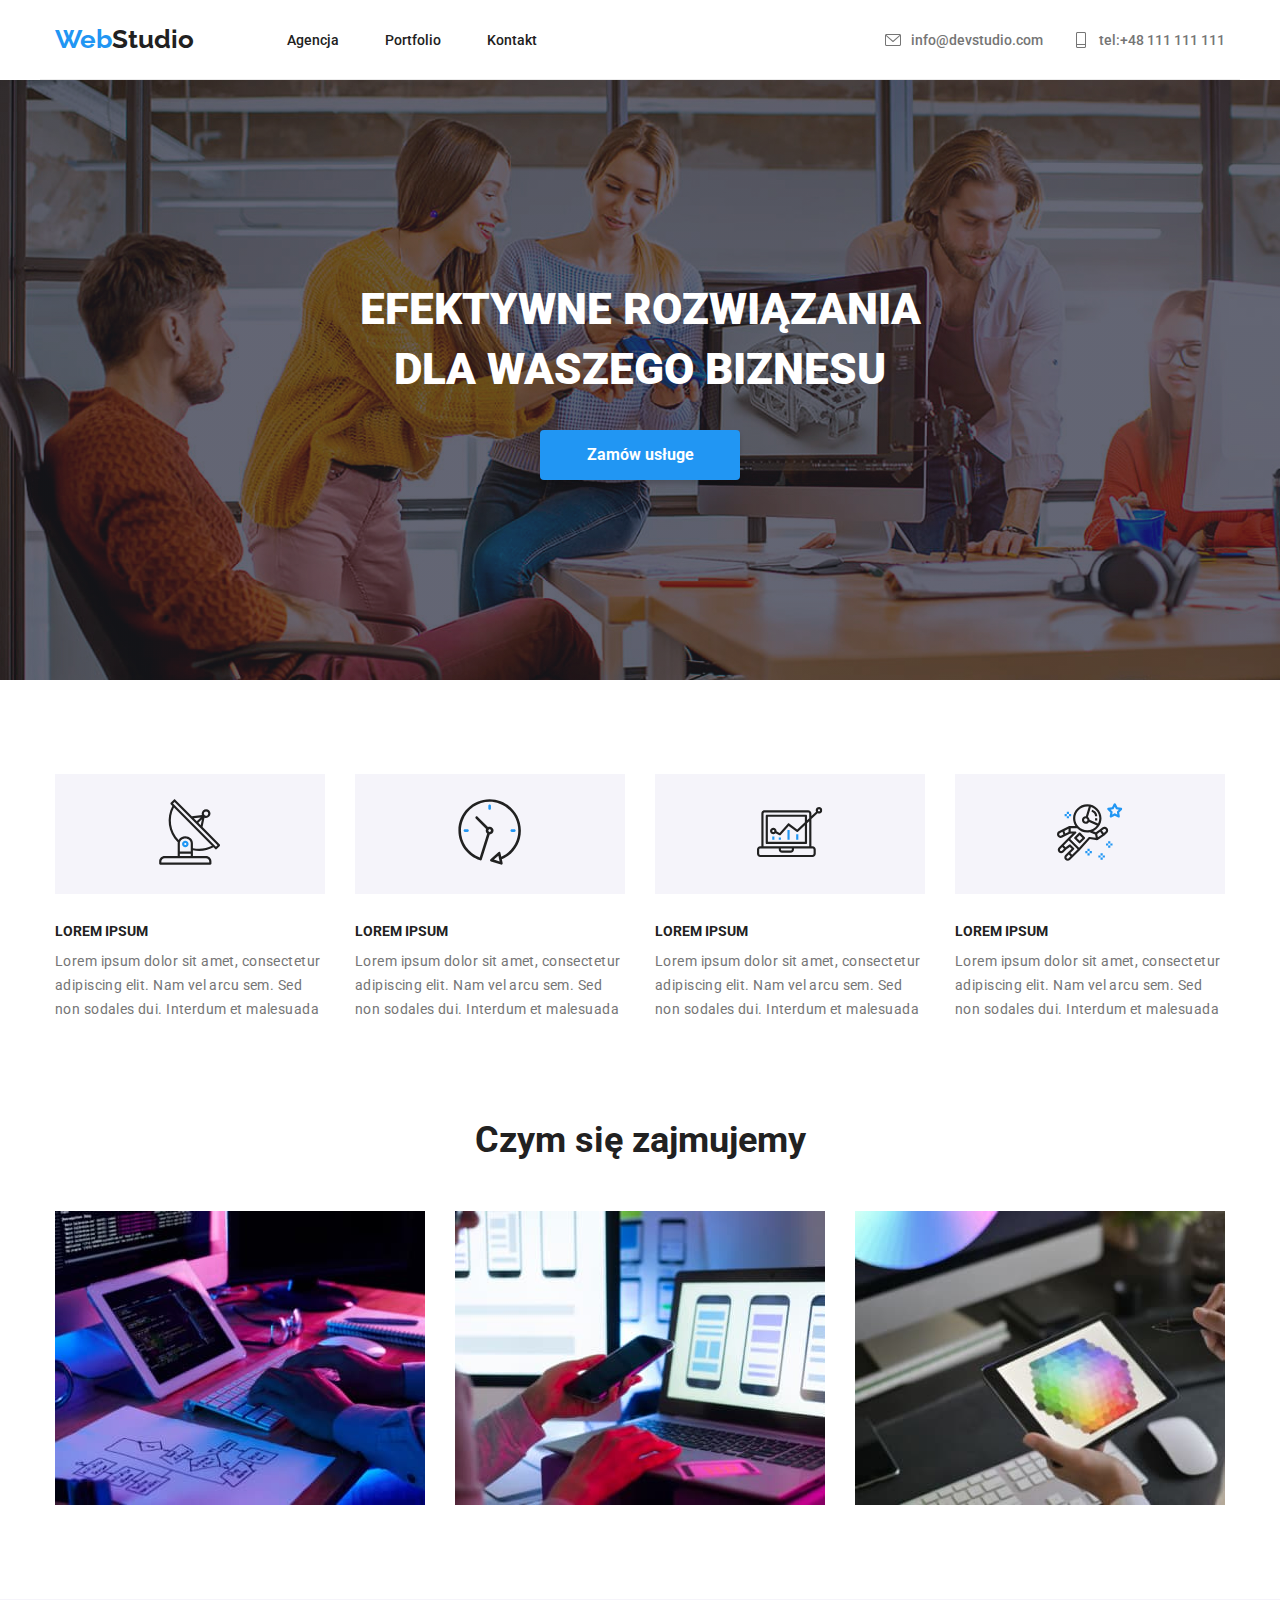
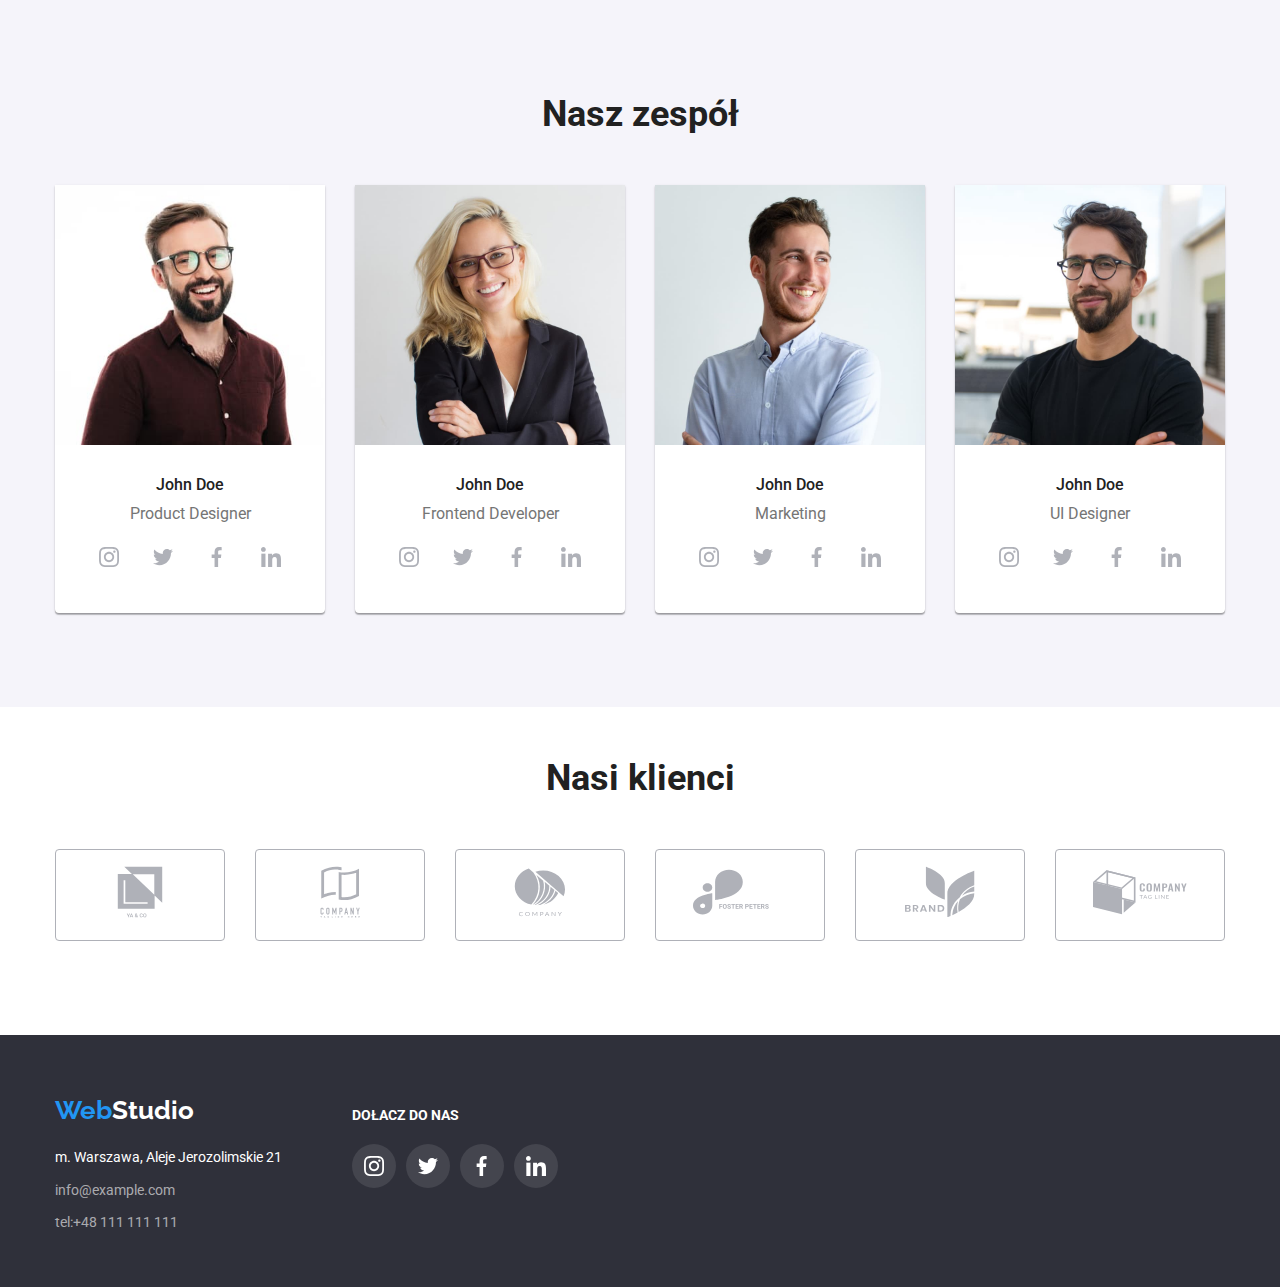
==== index.html @ 484df1f5 "Initial commit" ====
<!DOCTYPE html>
<html lang="en">
  <head>
    <meta charset="UTF-8" />
    <meta http-equiv="x-ua-compatible" content="ie=edge" />
    <meta name="viewport" content="width=device-width, initial-scale=1.0" />
    <title>Document</title>
    <link href="css/style.css" rel="stylesheet" type="text/css" />
    <link rel="preconnect" href="https://fonts.googleapis.com" />
    <link rel="preconnect" href="https://fonts.gstatic.com" crossorigin />
    <link
      href="https://fonts.googleapis.com/css2?family=Raleway:wght@700&family=Roboto:wght@400;500;700;900&display=swap"
      rel="stylesheet"
    />
    <link
      rel="stylesheet"
      href="node_modules/modern-normalize/modern-normalize.css"
    />
  </head>

  <body>
    <header class="page-header-menu">
      <div class="page-header container">
        <a class="webstudio-up" href="index.html">
          <span style="color: #2196f3">Web</span>Studio
        </a>
        <nav>
          <ul class="menu">
            <li class="menu-list"><a class="menu-link" href="">Agencja</a></li>
            <li class="menu-list">
              <a class="menu-list" href="portfolio.html">Portfolio</a>
            </li>
            <li class="menu-list"><a class="menu-link" href="">Kontakt</a></li>
          </ul>
        </nav>

        <ul class="contacts">
          <li class="menu-icons">
            <a class="contacts-link" href="mailto:info@devstudio.com">
              <svg class="menu-icons-poczta">
                <use href="/images/sprite.svg/sprite.svg#icon-poczta"></use>
              </svg>
              info@devstudio.com
            </a>
          </li>

          <li class="menu-icons">
            <a class="contacts-link" href="tel:+48111111111">
              <svg class="menu-icons-telephone">
                <use href="/images/sprite.svg/sprite.svg#icon-telephone"></use>
              </svg>
              tel:+48 111 111 111
            </a>
          </li>
        </ul>
      </div>
    </header>

    <main>
      <section class="main-title">
        <div class="container">
          <h1 class="main-title-page">
            EFEKTYWNE ROZWIĄZANIA DLA WASZEGO BIZNESU
          </h1>
          <button type="button">Zamów usługe</button>
        </div>
      </section>

      <section>
        <div class="container">
          <ul class="lorem-ipsum-picture">
            <li class="lorem-ipsum-picture-1">
              <a class="lorem-ipsum-picture-item" href="#">
                <svg class="lorem-ipsum-picture-item-above">
                  <use href="/images/sprite.svg/sprite.svg#icon-antenna"></use>
                </svg>
              </a>
            </li>
            <li class="lorem-ipsum-picture-1">
              <a class="lorem-ipsum-picture-item" href="#">
                <svg class="lorem-ipsum-picture-item-above">
                  <use href="/images/sprite.svg/sprite.svg#icon-clock"></use>
                </svg>
              </a>
            </li>

            <li class="lorem-ipsum-picture-1">
              <a class="lorem-ipsum-picture-item" href="#">
                <svg class="lorem-ipsum-picture-item-above">
                  <use href="/images/sprite.svg/sprite.svg#icon-diagram"></use>
                </svg>
              </a>
            </li>

            <li class="lorem-ipsum-picture-1">
              <a class="lorem-ipsum-picture-item" href="#">
                <svg class="lorem-ipsum-picture-item-above">
                  <use
                    href="/images/sprite.svg/sprite.svg#icon-astronaut"
                  ></use>
                </svg>
              </a>
            </li>
          </ul>
        </div>
      </section>

      <section>
        <div class="container">
          <ul class="lorem-ipsum">
            <li class="lorem-ipsum-1">
              <h6>LOREM IPSUM</h6>
              <p>
                Lorem ipsum dolor sit amet, consectetur adipiscing elit. Nam vel
                arcu sem. Sed non sodales dui. Interdum et malesuada
              </p>
            </li>

            <li class="lorem-ipsum-2">
              <h6>LOREM IPSUM</h6>
              <p>
                Lorem ipsum dolor sit amet, consectetur adipiscing elit. Nam vel
                arcu sem. Sed non sodales dui. Interdum et malesuada
              </p>
            </li>

            <li class="lorem-ipsum-3">
              <h6>LOREM IPSUM</h6>
              <p>
                Lorem ipsum dolor sit amet, consectetur adipiscing elit. Nam vel
                arcu sem. Sed non sodales dui. Interdum et malesuada
              </p>
            </li>

            <li class="lorem-ipsum-4">
              <h6>LOREM IPSUM</h6>
              <p>
                Lorem ipsum dolor sit amet, consectetur adipiscing elit. Nam vel
                arcu sem. Sed non sodales dui. Interdum et malesuada
              </p>
            </li>
          </ul>
        </div>
      </section>

      <section class="czym-się-zajmujemy section">
        <div class="container">
          <h2 class="title">Czym się zajmujemy</h2>
          <ul class="occupation">
            <li class="occupation-1">
              <img
                src="./images/16.jpg"
                alt="photo-1"
                width="370"
                height="294"
              />
            </li>
            <li class="occupation-2">
              <img
                src="./images/14.jpg"
                alt="photo-2"
                width="370"
                height="294"
              />
            </li>
            <li class="occupation-3">
              <img
                src="./images/15.jpg"
                alt="photo-3"
                width="370"
                height="294"
              />
            </li>
          </ul>
        </div>
      </section>

      <section class="nasz-zespół section">
        <div class="container">
          <h3 class="title">Nasz zespół</h3>
          <ul class="team">
            <li class="team-members-1">
              <figure class="team-1">
                <img
                  src="./images/13.jpg"
                  alt="John Doe"
                  width="270"
                  height="260"
                />
                <figcaption>
                  <h4 class="John-Doe">John Doe</h4>
                  <p class="description">Product Designer</p>

                  <ul class="social-list">
                    <li class="social-list-item">
                      <a class="social-link-item" href="#">
                        <svg class="social-icons">
                          <use
                            href="/images/sprite.svg/sprite.svg#icon-instagram"
                          ></use>
                        </svg>
                      </a>
                    </li>

                    <li class="social-list-item">
                      <a class="social-link-item" href="#">
                        <svg class="social-icons">
                          <use
                            href="/images/sprite.svg/sprite.svg#icon-bird"
                          ></use>
                        </svg>
                      </a>
                    </li>

                    <li class="social-list-item">
                      <a class="social-link-item" href="#">
                        <svg class="social-icons">
                          <use
                            href="/images/sprite.svg/sprite.svg#icon-facebook"
                          ></use>
                        </svg>
                      </a>
                    </li>

                    <li class="social-list-item">
                      <a class="social-link-item" href="#">
                        <svg class="social-icons">
                          <use
                            href="/images/sprite.svg/sprite.svg#icon-linkedin"
                          ></use>
                        </svg>
                      </a>
                    </li>
                  </ul>
                </figcaption>
              </figure>
            </li>

            <li class="team-members-1">
              <figure class="team-1">
                <img
                  src="./images/1.jpg"
                  alt="woman"
                  width="270"
                  height="260"
                />
                <figcaption>
                  <h4 class="John-Doe">John Doe</h4>
                  <p class="description">Frontend Developer</p>
                  <ul class="social-list">
                    <li class="social-list-item">
                      <a class="social-link-item" href="#">
                        <svg class="social-icons">
                          <use
                            href="/images/sprite.svg/sprite.svg#icon-instagram"
                          ></use>
                        </svg>
                      </a>
                    </li>

                    <li class="social-list-item">
                      <a class="social-link-item" href="#">
                        <svg class="social-icons">
                          <use
                            href="/images/sprite.svg/sprite.svg#icon-bird"
                          ></use>
                        </svg>
                      </a>
                    </li>

                    <li class="social-list-item">
                      <a class="social-link-item" href="#">
                        <svg class="social-icons">
                          <use
                            href="/images/sprite.svg/sprite.svg#icon-facebook"
                          ></use>
                        </svg>
                      </a>
                    </li>

                    <li class="social-list-item">
                      <a class="social-link-item" href="#">
                        <svg class="social-icons">
                          <use
                            href="/images/sprite.svg/sprite.svg#icon-linkedin"
                          ></use>
                        </svg>
                      </a>
                    </li>
                  </ul>
                </figcaption>
              </figure>
            </li>

            <li class="team-members-1">
              <figure class="team-1">
                <img
                  src="./images/2.jpg"
                  alt="man 2"
                  width="270"
                  height="260"
                />
                <figcaption>
                  <h4 class="John-Doe">John Doe</h4>
                  <p class="description">Marketing</p>
                  <ul class="social-list">
                    <li class="social-list-item">
                      <a class="social-link-item" href="#">
                        <svg class="social-icons">
                          <use
                            href="/images/sprite.svg/sprite.svg#icon-instagram"
                          ></use>
                        </svg>
                      </a>
                    </li>

                    <li class="social-list-item">
                      <a class="social-link-item" href="#">
                        <svg class="social-icons">
                          <use
                            href="/images/sprite.svg/sprite.svg#icon-bird"
                          ></use>
                        </svg>
                      </a>
                    </li>

                    <li class="social-list-item">
                      <a class="social-link-item" href="#">
                        <svg class="social-icons">
                          <use
                            href="/images/sprite.svg/sprite.svg#icon-facebook"
                          ></use>
                        </svg>
                      </a>
                    </li>

                    <li class="social-list-item">
                      <a class="social-link-item" href="#">
                        <svg class="social-icons">
                          <use
                            href="/images/sprite.svg/sprite.svg#icon-linkedin"
                          ></use>
                        </svg>
                      </a>
                    </li>
                  </ul>
                </figcaption>
              </figure>
            </li>

            <li class="team-members-1"></li>
            <figure class="team-1">
              <img src="./images/3.jpg" alt="man 3" width="270" height="260" />
              <figcaption>
                <h4 class="John-Doe">John Doe</h4>
                <p class="description">UI Designer</p>

                <ul class="social-list">
                  <li class="social-list-item">
                    <a class="social-link-item" href="#">
                      <svg class="social-icons">
                        <use
                          href="/images/sprite.svg/sprite.svg#icon-instagram"
                        ></use>
                      </svg>
                    </a>
                  </li>

                  <li class="social-list-item">
                    <a class="social-link-item" href="#">
                      <svg class="social-icons">
                        <use
                          href="/images/sprite.svg/sprite.svg#icon-bird"
                        ></use>
                      </svg>
                    </a>
                  </li>

                  <li class="social-list-item">
                    <a class="social-link-item" href="#">
                      <svg class="social-icons">
                        <use
                          href="/images/sprite.svg/sprite.svg#icon-facebook"
                        ></use>
                      </svg>
                    </a>
                  </li>

                  <li class="social-list-item">
                    <a class="social-link-item" href="#">
                      <svg class="social-icons">
                        <use
                          href="/images/sprite.svg/sprite.svg#icon-linkedin"
                        ></use>
                      </svg>
                    </a>
                  </li>
                </ul>
              </figcaption>
            </figure>
          </ul>
        </div>
      </section>
      <div class="container">
        <h4 class="customers">Nasi klienci</h4>
        <ul class="our-customers">
          <li class="our-customers-items">
            <a class="our-customers-icons" href="#">
              <svg class="customers-icons">
                <use href="/images/sprite.svg/sprite.svg#icon-square"></use>
              </svg>
            </a>
          </li>

          <li class="our-customers-items">
            <a class="our-customers-icons" href="#">
              <svg class="customers-icons">
                <use href="/images/sprite.svg/sprite.svg#icon-rectangle"></use>
              </svg>
            </a>
          </li>

          <li class="our-customers-items">
            <a class="our-customers-icons" href="#">
              <svg class="customers-icons">
                <use href="/images/sprite.svg/sprite.svg#icon-company"></use>
              </svg>
            </a>
          </li>

          <li class="our-customers-items">
            <a class="our-customers-icons" href="#">
              <svg class="customers-icons">
                <use href="/images/sprite.svg/sprite.svg#icon-krople"></use>
              </svg>
            </a>
          </li>

          <li class="our-customers-items">
            <a class="our-customers-icons" href="#">
              <svg class="customers-icons">
                <use href="/images/sprite.svg/sprite.svg#icon-listki"></use>
              </svg>
            </a>
          </li>

          <li class="our-customers-items">
            <a class="our-customers-icons" href="#">
              <svg class="customers-icons">
                <use href="/images/sprite.svg/sprite.svg#icon-boxx"></use>
              </svg>
            </a>
          </li>
        </ul>
      </div>
      </section>
    </main>

    <footer class="footer">
    
      <div class="page-footer-items container">
      <div class="page-footer">
        <a class="webstudio-down" href="index.html">
          <span style="color: #2196f3">Web</span>Studio
        </a>

        <address class="address">
          <ul class="contact-2">
            <li class="contacts-address">
              m. Warszawa, Aleje Jerozolimskie 21
            </li>
            <li class="contacts-email">
              <a href="mailto:info@example.com">info@example.com</a>
            </li>
            <li class="contacts-telephone">
              <a href="tel:+48111111111">tel:+48 111 111 111</a>
            </li>
          </ul>
        </address>
      </div>

      <div class="join-us-icons">
        <h4 class="join-us-title">DOŁACZ DO NAS</h4>
        <ul class="join-us-list">
          <li class="join-us">
            <a class="join-us-footer" href="#">
              <svg class="join-us-footer-icons">
                <use href="/images/sprite.svg/sprite.svg#icon-instagram"></use>
              </svg>
            </a>
          </li>

          <li class="join-us">
            <a class="join-us-footer" href="#">
              <svg class="join-us-footer-icons">
                <use href="/images/sprite.svg/sprite.svg#icon-bird"></use>
              </svg>
            </a>
          </li>

          <li class="join-us">
            <a class="join-us-footer" href="#">
              <svg class="join-us-footer-icons">
                <use href="/images/sprite.svg/sprite.svg#icon-facebook"></use>
              </svg>
            </a>
          </li>

          <li class="join-us">
            <a class="join-us-footer" href="#">
              <svg class="join-us-footer-icons">
                <use href="/images/sprite.svg/sprite.svg#icon-linkedin"></use>
              </svg>
            </a>
          </li>
        </ul>
      </div>
    </div>
    </footer>
  </body>
</html>
---- css/style.css ----
:root {
    --pure-white: #FFFFFF;
    --white: #F5F4FA;
    --grey-dark: #212121;
    --grey: #757575;
    --hover: #2196F3;
}

*,
*::before,
*::after {
    box-sizing: border-box;
    margin: 0;
    padding: 0;
}

body {
    font-family: 'Roboto', 'Relaway', sans-serif;
    font-style: normal;
    background: #FFFFFF;
}

* {
    list-style-type: none;
}

.nasz-zespół {
    background: var(--white);
}

a {
    text-decoration: none;
    color: var(--grey-dark);
}

.menu a,
.contacts a {
    font-weight: 500;
    font-size: 14px;
}

.menu a:hover,
.contacts a:hover {
    color: var(--hover);
}

.contacts a {
    color: var(--grey);
}

.webstudio-up {
    cursor: pointer;
    font-family: 'Raleway';
    font-weight: 700;
    font-size: 26px;
    line-height: 1.19;
    margin-right: 93px;
}

.webstudio-down {
    display: block;
    font-family: 'Raleway';
    margin-top: 60px;
    font-style: normal;
    font-weight: 700;
    font-size: 26px;
    line-height: 1.19;
    color: var(--pure-white);
    cursor: pointer;
} 

.main-title-page {
    font-weight: 900;
    font-size: 44px;
    line-height: 1.36;
    text-align: center;
    color: var(--pure-white);
}

.main-title button {
    font-weight: 700;
    font-size: 16px;
    line-height: 1.9;
    display: flex;
    color: var(--pure-white);
    background: var(--hover);
    border: none;
    cursor: pointer;
    font-family: inherit;
}
.second-page-button button {
    font-weight: 500;
    font-size: 16px;
    line-height: 1.6;
    color: var(--grey-dark);
    background: var(--white);
    border-radius: 4px;
    font-family: inherit;
    border: none;
}

.second-page-button button:hover {
    background: var(--hover);
    color: var(--pure-white);
}

.lorem-ipsum h6 {
    font-weight: 700;
    font-size: 14px;
    line-height: 1.14;
    color: var(--grey-dark);
}

.lorem-ipsum p {
    font-weight: 400;
    font-size: 14px;
    line-height: 1.7;
    letter-spacing: 0.03em;
    color: var(--grey);
}

.title,
.customers {
    font-weight: 700;
    font-size: 36px;
    line-height: 1.17;
    color: var(--grey-dark);
}

.John-Doe {
    font-weight: 500;
    font-size: 16px;
    line-height: 1.19;
    color: var(--grey-dark);
}

.description {
    font-weight: 400;
    font-size: 16px;
    line-height: 1.19;
    color: var(--grey);
}

.footer{
    display: block;
    background-color: #2F303A;
    min-width: 100%;
    font-weight: 400;
    font-size: 14px;
    line-height: 1.7;
    color: var(--pure-white);
    font-family: inherit;
}

.picture-title {
    font-weight: 700;
    font-size: 18px;
    line-height: 2;
    color: var(--grey-dark);
}
.picture-title-type {
    font-weight: 400;
    font-size: 16px;
    line-height: 1.9;
    color: var(--grey);
}

/* position and background */

img {
    display: block;
}

.container {
    max-width: 1200px;
    padding: 0 15px;
    align-items: center;
    margin: 0 auto;
}

header .container {
    display:flex;
    align-items: center;
    height: 80px;
    background: #FFFFFF;
}

.page-header {
    border-bottom: 1px solid #ECECEC;
}

.menu {
    display: flex;
}

.menu-list:not(:last-child) {
    margin-right: 46px;
}

.main-title button {
    display: block;
    width: 200px;
    box-shadow: 0px 4px 4px rgba(0, 0, 0, 0.15);
    border-radius: 4px;
    padding: 10px 41px 10px 42px;
    margin: 30px auto 0;
}

.main-title {
    display: flex;
    text-align: center;
    align-items: center;
    background-color: #2F303A;
    background-image:
        linear-gradient(rgba(47, 48, 58, 0.4),
                        rgba(47, 48, 58, 0.4)),
                         url("/images/tło.jpg");
    background-repeat: no-repeat;
    background-size: cover;
    height: 600px;
}

.main-title-page {
    width: 626px;
}

.section {
    padding-top: 94px;
    padding-bottom: 94px;
}

.lorem-ipsum {
    display: flex;
    align-items: center;
}

.lorem-ipsum p {
    width: 270px;
    height: 75px;
}

.lorem-ipsum li {
    margin-right: 30px;
}

.lorem-ipsum h6 {
    margin-bottom: 10px;
}

.occupation {
    display: flex;
    text-align: center;
}

.occupation li:not(:last-child) {
    margin-right:30px;
}

h2 {
    margin-bottom: 50px;
    text-align: center;
}

h3 {
    text-align: center;
    margin-bottom: 50px;
}

.customers {
    text-align: center;
}

.team {
    display: flex;
    text-align: center;
    align-items: center;
}

.John-Doe {
    margin-top: 30px;
    margin-bottom: 10px;
    text-align: center;
}

.team-1 {
    background: #FFFFFF;
    box-shadow: 0px 1px 3px rgba(0, 0, 0, 0.12), 0px 1px 1px rgba(0, 0, 0, 0.14), 0px 2px 1px rgba(0, 0, 0, 0.2);
    border-radius: 0px 0px 4px 4px;
    width: 270px;
    height: 428px;
}

.team-members-1:not(:last-of-type) {
    margin-right: 30px;
}

.second-page-button button {
    display: flex;
    background: #F5F4FA;
    border-radius: 4px;
    padding: 6px 22px 6px 22px;
    text-align: center;
    margin-top: 94px;
    margin-bottom: 50px;
}

.second-button {
    display: flex;
    text-align: center;
}

.second-page-button:not(:last-child) {
    margin-right: 8px;
}

.picture {
    display: flex;
    flex-wrap: wrap;
    margin-bottom: 82px;
}

.pictures:hover {
    box-shadow: 1px 4px 6px rgba(0, 0, 0, 0.16),
                0px 4px 4px rgba(0, 0, 0, 0.06),
                0px 1px 1px rgba(0, 0, 0, 0.12);
}

.pictures {
    cursor: pointer;
}

.picture figcaption {
    border-right: 1px solid #EEEEEE;
    border-left: 1px solid #EEEEEE;
    border-bottom: 1px solid #EEEEEE;
    width: 370px ;
    height: 110px;
}

.picture li:nth-child(3n+2) {
    margin-right: 30px;
    margin-left: 30px;
}

.picture li:nth-last-child(5),
.picture li:nth-last-child(8) {
    margin-bottom: 30px;
}

h5 {
    padding-left: 24px;
    padding-top: 20px;
}

.picture-title-type {
    margin-top: 10px;
    margin-left: 24px;
}

footer {
    height: 252px;
}

address {
    font: inherit;
    margin-top: 20px;
}

.contacts-address,
.contacts-email {
    margin-bottom: 8px;
}

.contacts-email,
.contacts-telephone {
        font-size: 14px;
        line-height: 24px;
        color: rgba(255, 255, 255, 0.6);
}
.social-icons {
    width: 20px;
    height: 20px;
}

.social-list {
    display: flex;
    align-items: center;
    justify-content: center;
    margin-top: 12px;
}

.social-link-item {
    display: block;
    height: 44px;
    width: 44px;
    border-radius: 50%;
}

.social-list-item:not(:last-child) {
    margin-right: 10px;

}

.social-icons {
    fill:#AFB1B8;
}

.social-link-item:hover svg {
    fill:#FFFFFF
}

.social-link-item:hover {
    background-color: var(--hover);
}

.social-icons {
    margin: 12px;
}

.social-list-item-menu:hover {
   color: var(--hover);
   fill: var(--hover);
}

.contacts {
    display: flex;
    align-items: center;
    justify-content: center;
    margin-left: auto;
}
.menu-icons a {
    display: flex;
    align-items: center;
    justify-content: center;
}

.menu-icons-telephone {
    display: block;
    fill: #757575;
    max-width: 16px;
    max-height: 16px;
    margin-left: 30px;
    margin-right: 10px;
}

.menu-icons-poczta {
    display: block;
    fill:#757575;
    max-width: 16px;
    height: auto;
    margin-right: 10px;
}

.menu-icons:hover {
    color:var(--hover)
}

.menu-icons:hover svg {
    fill: var(--hover)
}

.lorem-ipsum-picture {
    display: flex;
    justify-content: space-between;
}

.lorem-ipsum-picture-1 {
        display: flex;
        align-items: center;
        justify-content: center;
        width: 270px;
        height: 120px;
        background-color: #F5F4FA;
        margin-top: 94px;
        margin-bottom: 30px;
}

.lorem-ipsum-picture-item-above{
    width: 65.32px;
    height: 70px;
}

.lorem-ipsum-picture-item {
    cursor: default;
}

.our-customers {
    display: flex;
    justify-content: space-between;
    margin-bottom: 94px;
}

.customers {
    margin-top: 50px;
}

.our-customers-items {
    display: flex;
    text-align: center;
    justify-content: center;
    height: 92px;
    width: 170px;
    margin-top: 50px;
    border: 1px solid #AFB1B8; border-radius:4px;
    cursor: pointer;
}

.our-customers-icons  {
    margin: 16px 32px;
    max-height: 52px;
    max-width: 94px;
    display: block;
    fill: #AFB1B8;
}

.our-customers-icons {
    display: flex;
    text-align: center;
    justify-content: center;
}

.our-customers-items:hover {
    background-color: var(--pure-white);
    border: 1px solid var(--hover);
}

.our-customers-items:hover svg{
    fill: var(--hover);
}

.social-list-item-menu {
    display: flex;
    fill: #757575;
}

.join-us-footer-icons {
    width: 20px;
    height: 20px;
}
.join-us-footer {
    display: flex;
    align-items: center;
    justify-content: center;
    fill: #FFFFFF;
}

.join-us {
    background-color: rgba(255, 255, 255, 0.1);
    align-items: center;
    justify-content: center;
    display: flex;
    height: 44px;
    width: 44px;
    border-radius: 50%;
}

.join-us-list {
    display: flex;
    gap: 10px;
}

.join-us:hover {
    background-color: var(--hover);
}

.contact-2 a {
    color: rgba(255, 255, 255, 0.6)
}
.page-footer-items{
    display: flex;
}

.join-us-icons {
    min-height: 252px; 
    justify-content: flex-start;
    margin-left: 70px;
}

.join-us-title {
    margin-top: 72px;
    margin-bottom: 20px;
    font-weight: 700px; 
    font-size: 14px; 
    line-height: 16.41px;
} 

.page-footer{
    min-height: 252px;
    justify-content: flex-start;
    }
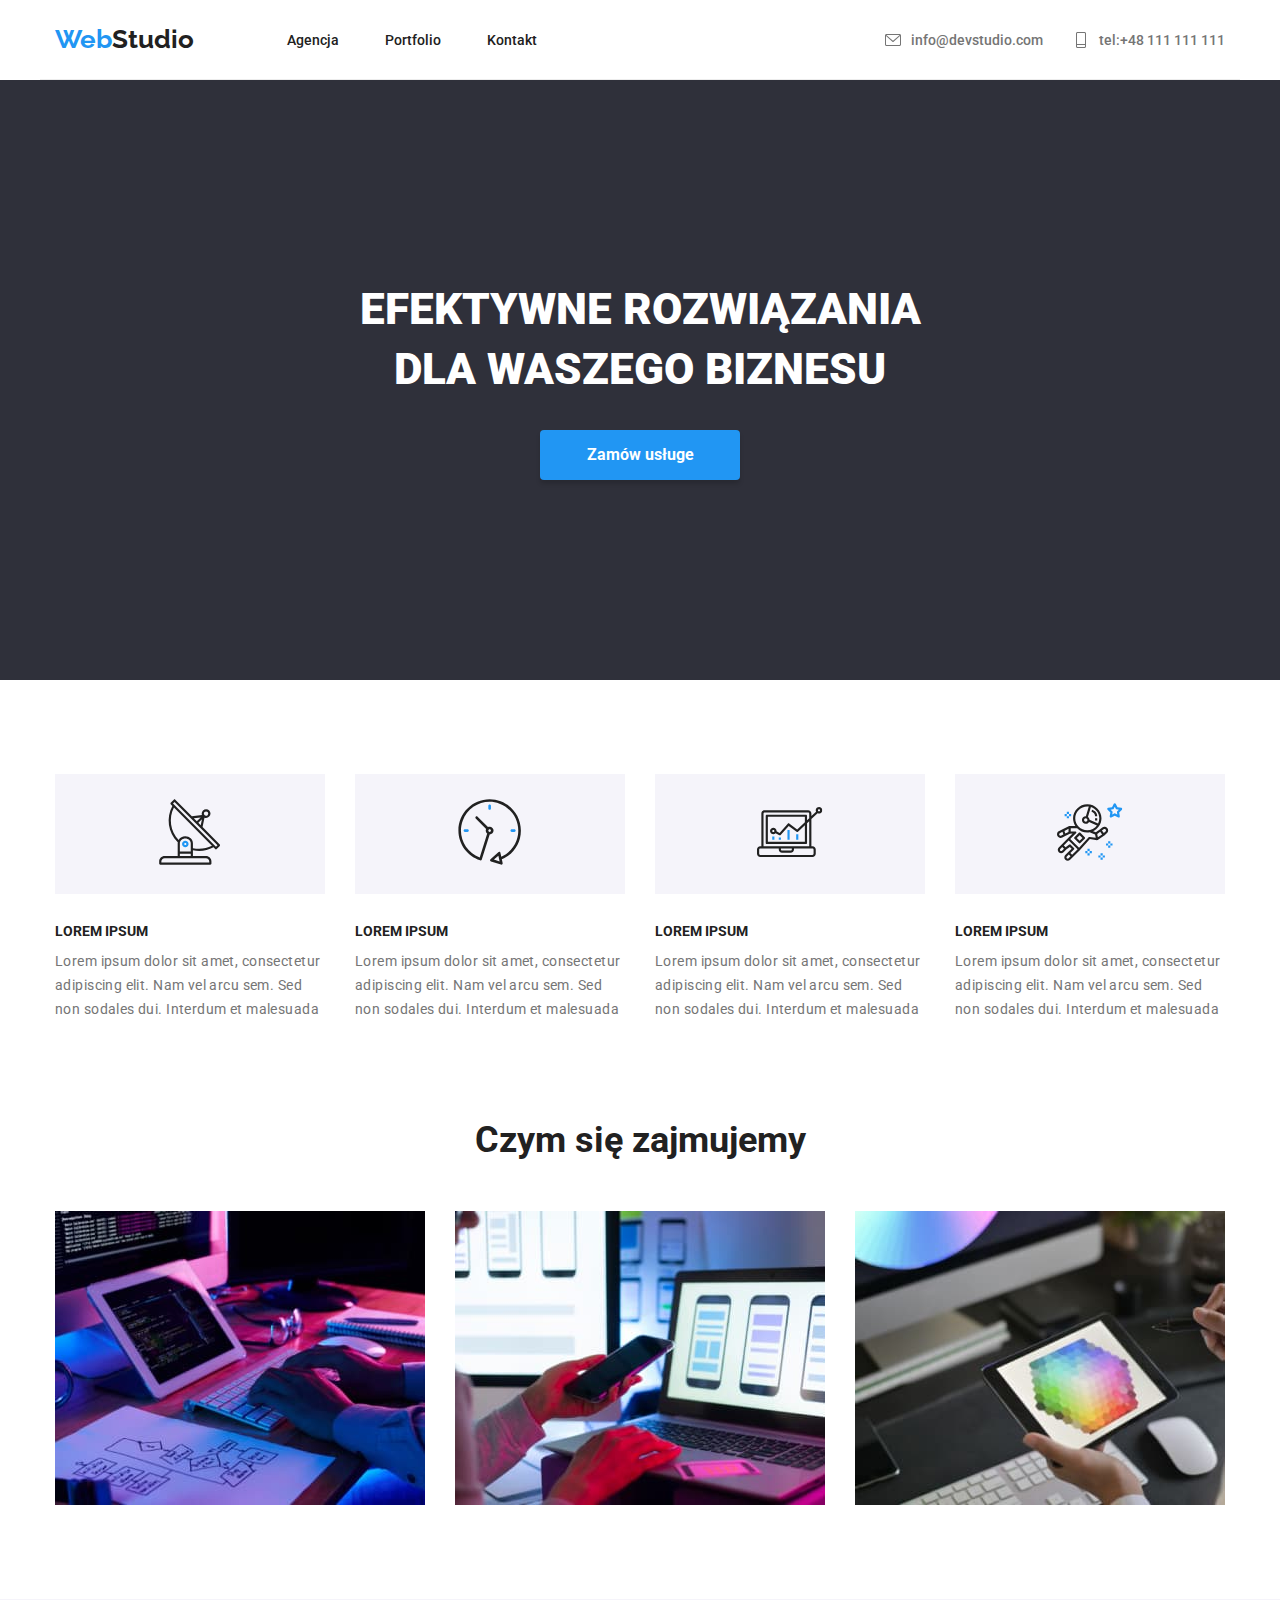
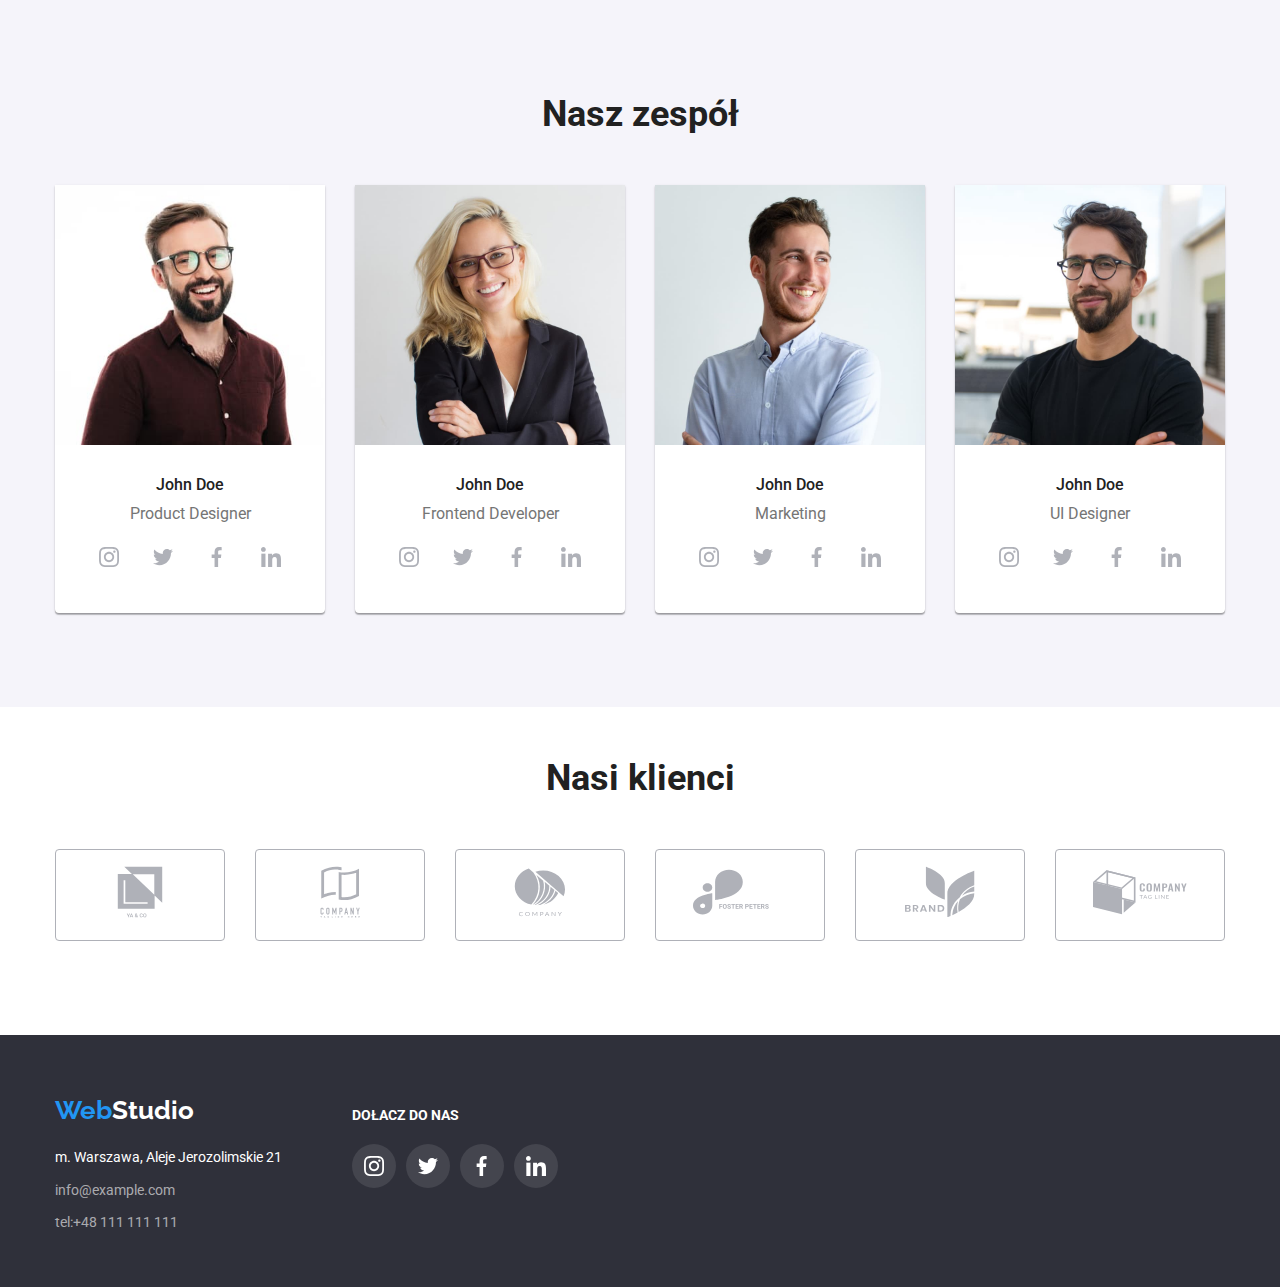
==== commit 82d6518d: "POPRAWKI" ====
--- a/index.html
+++ b/index.html
@@ -38,7 +38,7 @@
           <li class="menu-icons">
             <a class="contacts-link" href="mailto:info@devstudio.com">
               <svg class="menu-icons-poczta">
-                <use href="/images/sprite.svg/sprite.svg#icon-poczta"></use>
+                <use href="../images/sprite.svg/sprite.svg#icon-poczta"></use>
               </svg>
               info@devstudio.com
             </a>
@@ -47,7 +47,7 @@
           <li class="menu-icons">
             <a class="contacts-link" href="tel:+48111111111">
               <svg class="menu-icons-telephone">
-                <use href="/images/sprite.svg/sprite.svg#icon-telephone"></use>
+                <use href="../images/sprite.svg/sprite.svg#icon-telephone"></use>
               </svg>
               tel:+48 111 111 111
             </a>
@@ -72,14 +72,14 @@
             <li class="lorem-ipsum-picture-1">
               <a class="lorem-ipsum-picture-item" href="#">
                 <svg class="lorem-ipsum-picture-item-above">
-                  <use href="/images/sprite.svg/sprite.svg#icon-antenna"></use>
+                  <use href="../images/sprite.svg/sprite.svg#icon-antenna"></use>
                 </svg>
               </a>
             </li>
             <li class="lorem-ipsum-picture-1">
               <a class="lorem-ipsum-picture-item" href="#">
                 <svg class="lorem-ipsum-picture-item-above">
-                  <use href="/images/sprite.svg/sprite.svg#icon-clock"></use>
+                  <use href="../images/sprite.svg/sprite.svg#icon-clock"></use>
                 </svg>
               </a>
             </li>
@@ -87,7 +87,7 @@
             <li class="lorem-ipsum-picture-1">
               <a class="lorem-ipsum-picture-item" href="#">
                 <svg class="lorem-ipsum-picture-item-above">
-                  <use href="/images/sprite.svg/sprite.svg#icon-diagram"></use>
+                  <use href="../images/sprite.svg/sprite.svg#icon-diagram"></use>
                 </svg>
               </a>
             </li>
@@ -96,7 +96,7 @@
               <a class="lorem-ipsum-picture-item" href="#">
                 <svg class="lorem-ipsum-picture-item-above">
                   <use
-                    href="/images/sprite.svg/sprite.svg#icon-astronaut"
+                    href="../images/sprite.svg/sprite.svg#icon-astronaut"
                   ></use>
                 </svg>
               </a>
@@ -196,37 +196,37 @@
                       <a class="social-link-item" href="#">
                         <svg class="social-icons">
                           <use
-                            href="/images/sprite.svg/sprite.svg#icon-instagram"
-                          ></use>
-                        </svg>
-                      </a>
-                    </li>
-
-                    <li class="social-list-item">
-                      <a class="social-link-item" href="#">
-                        <svg class="social-icons">
-                          <use
-                            href="/images/sprite.svg/sprite.svg#icon-bird"
-                          ></use>
-                        </svg>
-                      </a>
-                    </li>
-
-                    <li class="social-list-item">
-                      <a class="social-link-item" href="#">
-                        <svg class="social-icons">
-                          <use
-                            href="/images/sprite.svg/sprite.svg#icon-facebook"
-                          ></use>
-                        </svg>
-                      </a>
-                    </li>
-
-                    <li class="social-list-item">
-                      <a class="social-link-item" href="#">
-                        <svg class="social-icons">
-                          <use
-                            href="/images/sprite.svg/sprite.svg#icon-linkedin"
+                            href="../images/sprite.svg/sprite.svg#icon-instagram"
+                          ></use>
+                        </svg>
+                      </a>
+                    </li>
+
+                    <li class="social-list-item">
+                      <a class="social-link-item" href="#">
+                        <svg class="social-icons">
+                          <use
+                            href="../images/sprite.svg/sprite.svg#icon-bird"
+                          ></use>
+                        </svg>
+                      </a>
+                    </li>
+
+                    <li class="social-list-item">
+                      <a class="social-link-item" href="#">
+                        <svg class="social-icons">
+                          <use
+                            href="../images/sprite.svg/sprite.svg#icon-facebook"
+                          ></use>
+                        </svg>
+                      </a>
+                    </li>
+
+                    <li class="social-list-item">
+                      <a class="social-link-item" href="#">
+                        <svg class="social-icons">
+                          <use
+                            href="../images/sprite.svg/sprite.svg#icon-linkedin"
                           ></use>
                         </svg>
                       </a>
@@ -252,37 +252,37 @@
                       <a class="social-link-item" href="#">
                         <svg class="social-icons">
                           <use
-                            href="/images/sprite.svg/sprite.svg#icon-instagram"
-                          ></use>
-                        </svg>
-                      </a>
-                    </li>
-
-                    <li class="social-list-item">
-                      <a class="social-link-item" href="#">
-                        <svg class="social-icons">
-                          <use
-                            href="/images/sprite.svg/sprite.svg#icon-bird"
-                          ></use>
-                        </svg>
-                      </a>
-                    </li>
-
-                    <li class="social-list-item">
-                      <a class="social-link-item" href="#">
-                        <svg class="social-icons">
-                          <use
-                            href="/images/sprite.svg/sprite.svg#icon-facebook"
-                          ></use>
-                        </svg>
-                      </a>
-                    </li>
-
-                    <li class="social-list-item">
-                      <a class="social-link-item" href="#">
-                        <svg class="social-icons">
-                          <use
-                            href="/images/sprite.svg/sprite.svg#icon-linkedin"
+                            href="../images/sprite.svg/sprite.svg#icon-instagram"
+                          ></use>
+                        </svg>
+                      </a>
+                    </li>
+
+                    <li class="social-list-item">
+                      <a class="social-link-item" href="#">
+                        <svg class="social-icons">
+                          <use
+                            href="../images/sprite.svg/sprite.svg#icon-bird"
+                          ></use>
+                        </svg>
+                      </a>
+                    </li>
+
+                    <li class="social-list-item">
+                      <a class="social-link-item" href="#">
+                        <svg class="social-icons">
+                          <use
+                            href="../images/sprite.svg/sprite.svg#icon-facebook"
+                          ></use>
+                        </svg>
+                      </a>
+                    </li>
+
+                    <li class="social-list-item">
+                      <a class="social-link-item" href="#">
+                        <svg class="social-icons">
+                          <use
+                            href="../images/sprite.svg/sprite.svg#icon-linkedin"
                           ></use>
                         </svg>
                       </a>
@@ -308,37 +308,37 @@
                       <a class="social-link-item" href="#">
                         <svg class="social-icons">
                           <use
-                            href="/images/sprite.svg/sprite.svg#icon-instagram"
-                          ></use>
-                        </svg>
-                      </a>
-                    </li>
-
-                    <li class="social-list-item">
-                      <a class="social-link-item" href="#">
-                        <svg class="social-icons">
-                          <use
-                            href="/images/sprite.svg/sprite.svg#icon-bird"
-                          ></use>
-                        </svg>
-                      </a>
-                    </li>
-
-                    <li class="social-list-item">
-                      <a class="social-link-item" href="#">
-                        <svg class="social-icons">
-                          <use
-                            href="/images/sprite.svg/sprite.svg#icon-facebook"
-                          ></use>
-                        </svg>
-                      </a>
-                    </li>
-
-                    <li class="social-list-item">
-                      <a class="social-link-item" href="#">
-                        <svg class="social-icons">
-                          <use
-                            href="/images/sprite.svg/sprite.svg#icon-linkedin"
+                            href="../images/sprite.svg/sprite.svg#icon-instagram"
+                          ></use>
+                        </svg>
+                      </a>
+                    </li>
+
+                    <li class="social-list-item">
+                      <a class="social-link-item" href="#">
+                        <svg class="social-icons">
+                          <use
+                            href="../images/sprite.svg/sprite.svg#icon-bird"
+                          ></use>
+                        </svg>
+                      </a>
+                    </li>
+
+                    <li class="social-list-item">
+                      <a class="social-link-item" href="#">
+                        <svg class="social-icons">
+                          <use
+                            href="../images/sprite.svg/sprite.svg#icon-facebook"
+                          ></use>
+                        </svg>
+                      </a>
+                    </li>
+
+                    <li class="social-list-item">
+                      <a class="social-link-item" href="#">
+                        <svg class="social-icons">
+                          <use
+                            href="../images/sprite.svg/sprite.svg#icon-linkedin"
                           ></use>
                         </svg>
                       </a>
@@ -360,7 +360,7 @@
                     <a class="social-link-item" href="#">
                       <svg class="social-icons">
                         <use
-                          href="/images/sprite.svg/sprite.svg#icon-instagram"
+                          href="../images/sprite.svg/sprite.svg#icon-instagram"
                         ></use>
                       </svg>
                     </a>
@@ -370,7 +370,7 @@
                     <a class="social-link-item" href="#">
                       <svg class="social-icons">
                         <use
-                          href="/images/sprite.svg/sprite.svg#icon-bird"
+                          href="../images/sprite.svg/sprite.svg#icon-bird"
                         ></use>
                       </svg>
                     </a>
@@ -380,7 +380,7 @@
                     <a class="social-link-item" href="#">
                       <svg class="social-icons">
                         <use
-                          href="/images/sprite.svg/sprite.svg#icon-facebook"
+                          href="../images/sprite.svg/sprite.svg#icon-facebook"
                         ></use>
                       </svg>
                     </a>
@@ -390,7 +390,7 @@
                     <a class="social-link-item" href="#">
                       <svg class="social-icons">
                         <use
-                          href="/images/sprite.svg/sprite.svg#icon-linkedin"
+                          href="../images/sprite.svg/sprite.svg#icon-linkedin"
                         ></use>
                       </svg>
                     </a>
@@ -407,7 +407,7 @@
           <li class="our-customers-items">
             <a class="our-customers-icons" href="#">
               <svg class="customers-icons">
-                <use href="/images/sprite.svg/sprite.svg#icon-square"></use>
+                <use href="../images/sprite.svg/sprite.svg#icon-square"></use>
               </svg>
             </a>
           </li>
@@ -415,7 +415,7 @@
           <li class="our-customers-items">
             <a class="our-customers-icons" href="#">
               <svg class="customers-icons">
-                <use href="/images/sprite.svg/sprite.svg#icon-rectangle"></use>
+                <use href="../images/sprite.svg/sprite.svg#icon-rectangle"></use>
               </svg>
             </a>
           </li>
@@ -423,7 +423,7 @@
           <li class="our-customers-items">
             <a class="our-customers-icons" href="#">
               <svg class="customers-icons">
-                <use href="/images/sprite.svg/sprite.svg#icon-company"></use>
+                <use href="../images/sprite.svg/sprite.svg#icon-company"></use>
               </svg>
             </a>
           </li>
@@ -431,7 +431,7 @@
           <li class="our-customers-items">
             <a class="our-customers-icons" href="#">
               <svg class="customers-icons">
-                <use href="/images/sprite.svg/sprite.svg#icon-krople"></use>
+                <use href="../images/sprite.svg/sprite.svg#icon-krople"></use>
               </svg>
             </a>
           </li>
@@ -439,7 +439,7 @@
           <li class="our-customers-items">
             <a class="our-customers-icons" href="#">
               <svg class="customers-icons">
-                <use href="/images/sprite.svg/sprite.svg#icon-listki"></use>
+                <use href="../images/sprite.svg/sprite.svg#icon-listki"></use>
               </svg>
             </a>
           </li>
@@ -447,7 +447,7 @@
           <li class="our-customers-items">
             <a class="our-customers-icons" href="#">
               <svg class="customers-icons">
-                <use href="/images/sprite.svg/sprite.svg#icon-boxx"></use>
+                <use href="../images/sprite.svg/sprite.svg#icon-boxx"></use>
               </svg>
             </a>
           </li>
@@ -485,7 +485,7 @@
           <li class="join-us">
             <a class="join-us-footer" href="#">
               <svg class="join-us-footer-icons">
-                <use href="/images/sprite.svg/sprite.svg#icon-instagram"></use>
+                <use href="../images/sprite.svg/sprite.svg#icon-instagram"></use>
               </svg>
             </a>
           </li>
@@ -493,7 +493,7 @@
           <li class="join-us">
             <a class="join-us-footer" href="#">
               <svg class="join-us-footer-icons">
-                <use href="/images/sprite.svg/sprite.svg#icon-bird"></use>
+                <use href="../images/sprite.svg/sprite.svg#icon-bird"></use>
               </svg>
             </a>
           </li>
@@ -501,7 +501,7 @@
           <li class="join-us">
             <a class="join-us-footer" href="#">
               <svg class="join-us-footer-icons">
-                <use href="/images/sprite.svg/sprite.svg#icon-facebook"></use>
+                <use href="../images/sprite.svg/sprite.svg#icon-facebook"></use>
               </svg>
             </a>
           </li>
@@ -509,7 +509,7 @@
           <li class="join-us">
             <a class="join-us-footer" href="#">
               <svg class="join-us-footer-icons">
-                <use href="/images/sprite.svg/sprite.svg#icon-linkedin"></use>
+                <use href="../images/sprite.svg/sprite.svg#icon-linkedin"></use>
               </svg>
             </a>
           </li>
--- a/css/style.css
+++ b/css/style.css
@@ -214,7 +214,7 @@
     background-image:
         linear-gradient(rgba(47, 48, 58, 0.4),
                         rgba(47, 48, 58, 0.4)),
-                         url("/images/tło.jpg");
+                         url("./images/tło.jpg");
     background-repeat: no-repeat;
     background-size: cover;
     height: 600px;
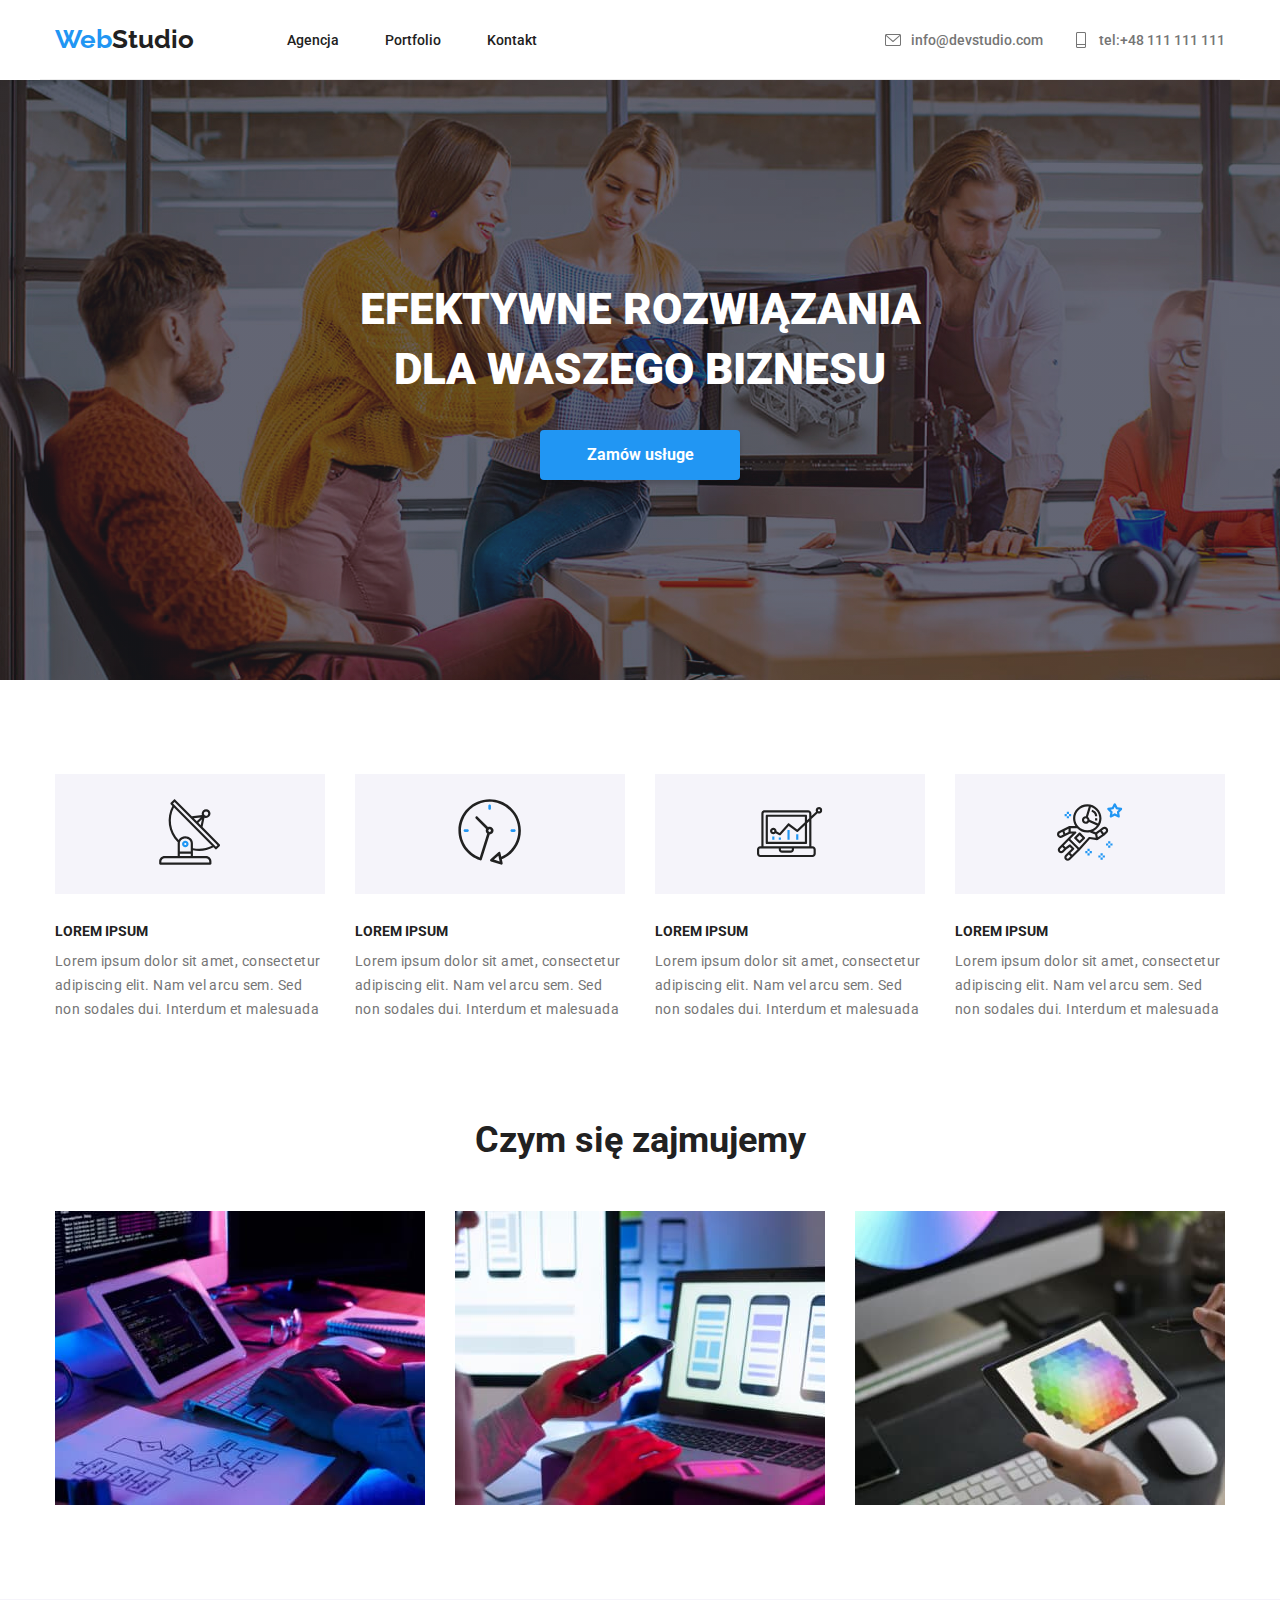
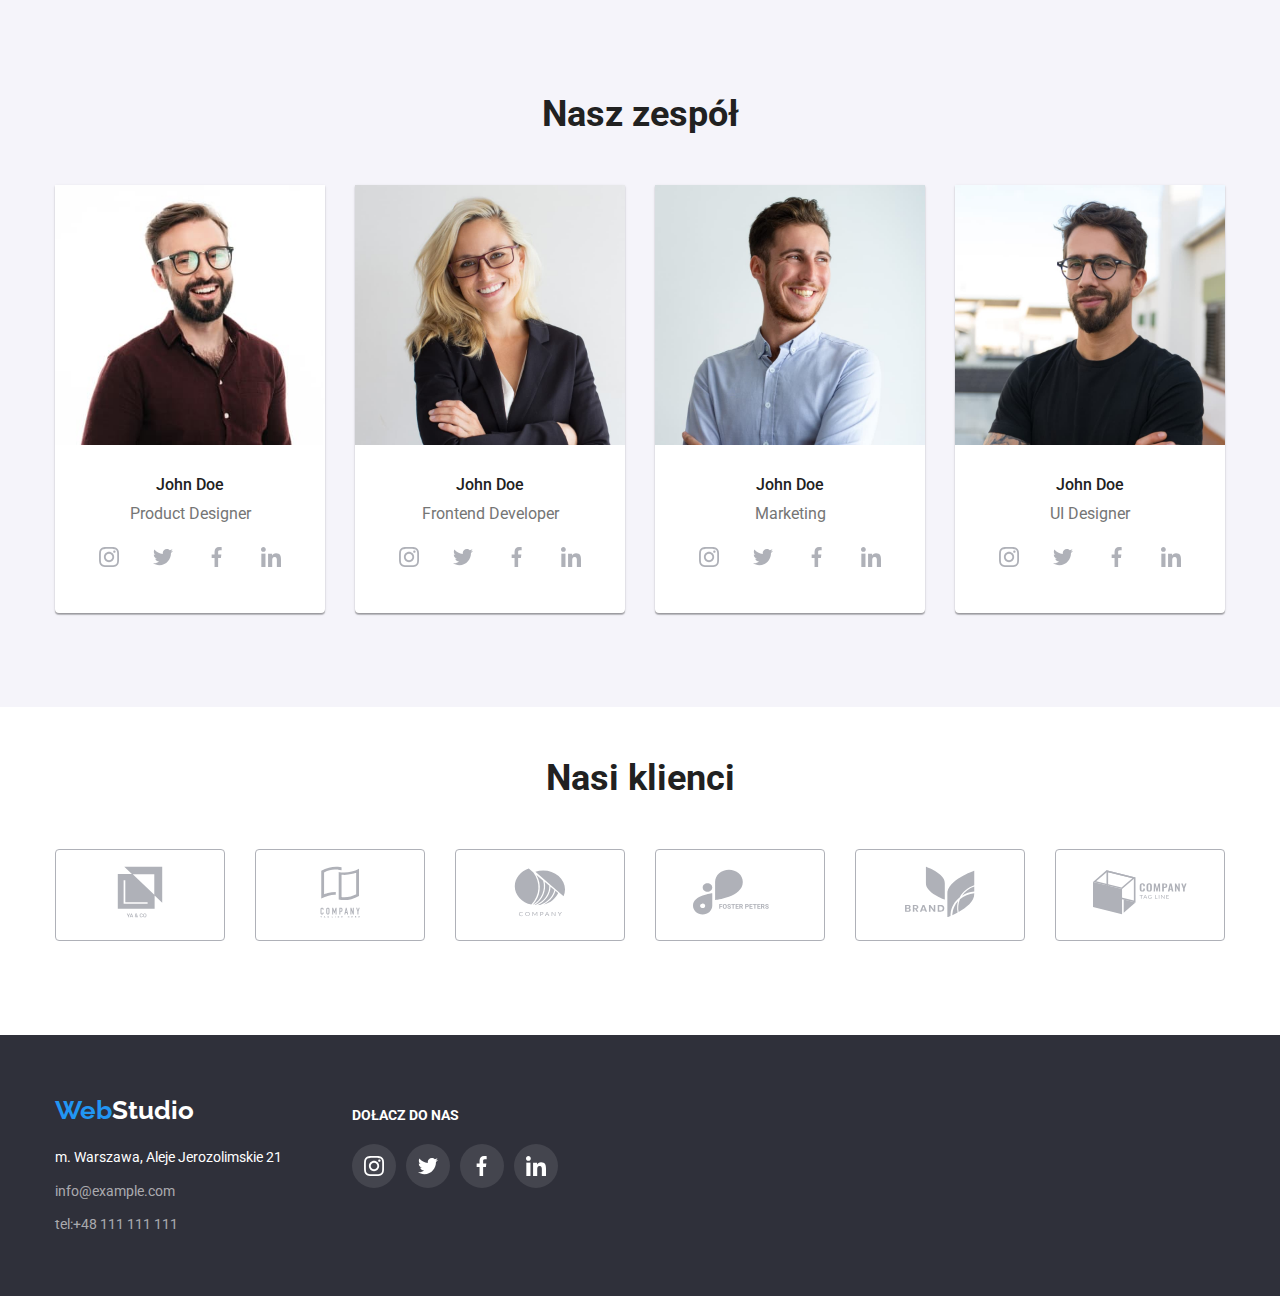
==== commit a743f47a: "Poprawione zadanie 4" ====
--- a/index.html
+++ b/index.html
@@ -38,7 +38,7 @@
           <li class="menu-icons">
             <a class="contacts-link" href="mailto:info@devstudio.com">
               <svg class="menu-icons-poczta">
-                <use href="../images/sprite.svg/sprite.svg#icon-poczta"></use>
+                <use href="./images/sprite.svg/sprite.svg#icon-poczta"></use>
               </svg>
               info@devstudio.com
             </a>
@@ -47,7 +47,7 @@
           <li class="menu-icons">
             <a class="contacts-link" href="tel:+48111111111">
               <svg class="menu-icons-telephone">
-                <use href="../images/sprite.svg/sprite.svg#icon-telephone"></use>
+                <use href="./images/sprite.svg/sprite.svg#icon-telephone"></use>
               </svg>
               tel:+48 111 111 111
             </a>
@@ -72,14 +72,14 @@
             <li class="lorem-ipsum-picture-1">
               <a class="lorem-ipsum-picture-item" href="#">
                 <svg class="lorem-ipsum-picture-item-above">
-                  <use href="../images/sprite.svg/sprite.svg#icon-antenna"></use>
+                  <use href="./images/sprite.svg/sprite.svg#icon-antenna"></use>
                 </svg>
               </a>
             </li>
             <li class="lorem-ipsum-picture-1">
               <a class="lorem-ipsum-picture-item" href="#">
                 <svg class="lorem-ipsum-picture-item-above">
-                  <use href="../images/sprite.svg/sprite.svg#icon-clock"></use>
+                  <use href="./images/sprite.svg/sprite.svg#icon-clock"></use>
                 </svg>
               </a>
             </li>
@@ -87,7 +87,7 @@
             <li class="lorem-ipsum-picture-1">
               <a class="lorem-ipsum-picture-item" href="#">
                 <svg class="lorem-ipsum-picture-item-above">
-                  <use href="../images/sprite.svg/sprite.svg#icon-diagram"></use>
+                  <use href="./images/sprite.svg/sprite.svg#icon-diagram"></use>
                 </svg>
               </a>
             </li>
@@ -96,7 +96,7 @@
               <a class="lorem-ipsum-picture-item" href="#">
                 <svg class="lorem-ipsum-picture-item-above">
                   <use
-                    href="../images/sprite.svg/sprite.svg#icon-astronaut"
+                    href="./images/sprite.svg/sprite.svg#icon-astronaut"
                   ></use>
                 </svg>
               </a>
@@ -196,37 +196,37 @@
                       <a class="social-link-item" href="#">
                         <svg class="social-icons">
                           <use
-                            href="../images/sprite.svg/sprite.svg#icon-instagram"
-                          ></use>
-                        </svg>
-                      </a>
-                    </li>
-
-                    <li class="social-list-item">
-                      <a class="social-link-item" href="#">
-                        <svg class="social-icons">
-                          <use
-                            href="../images/sprite.svg/sprite.svg#icon-bird"
-                          ></use>
-                        </svg>
-                      </a>
-                    </li>
-
-                    <li class="social-list-item">
-                      <a class="social-link-item" href="#">
-                        <svg class="social-icons">
-                          <use
-                            href="../images/sprite.svg/sprite.svg#icon-facebook"
-                          ></use>
-                        </svg>
-                      </a>
-                    </li>
-
-                    <li class="social-list-item">
-                      <a class="social-link-item" href="#">
-                        <svg class="social-icons">
-                          <use
-                            href="../images/sprite.svg/sprite.svg#icon-linkedin"
+                            href="./images/sprite.svg/sprite.svg#icon-instagram"
+                          ></use>
+                        </svg>
+                      </a>
+                    </li>
+
+                    <li class="social-list-item">
+                      <a class="social-link-item" href="#">
+                        <svg class="social-icons">
+                          <use
+                            href="./images/sprite.svg/sprite.svg#icon-bird"
+                          ></use>
+                        </svg>
+                      </a>
+                    </li>
+
+                    <li class="social-list-item">
+                      <a class="social-link-item" href="#">
+                        <svg class="social-icons">
+                          <use
+                            href="./images/sprite.svg/sprite.svg#icon-facebook"
+                          ></use>
+                        </svg>
+                      </a>
+                    </li>
+
+                    <li class="social-list-item">
+                      <a class="social-link-item" href="#">
+                        <svg class="social-icons">
+                          <use
+                            href="./images/sprite.svg/sprite.svg#icon-linkedin"
                           ></use>
                         </svg>
                       </a>
@@ -252,7 +252,7 @@
                       <a class="social-link-item" href="#">
                         <svg class="social-icons">
                           <use
-                            href="../images/sprite.svg/sprite.svg#icon-instagram"
+                            href="./images/sprite.svg/sprite.svg#icon-instagram"
                           ></use>
                         </svg>
                       </a>
@@ -272,17 +272,17 @@
                       <a class="social-link-item" href="#">
                         <svg class="social-icons">
                           <use
-                            href="../images/sprite.svg/sprite.svg#icon-facebook"
-                          ></use>
-                        </svg>
-                      </a>
-                    </li>
-
-                    <li class="social-list-item">
-                      <a class="social-link-item" href="#">
-                        <svg class="social-icons">
-                          <use
-                            href="../images/sprite.svg/sprite.svg#icon-linkedin"
+                            href="./images/sprite.svg/sprite.svg#icon-facebook"
+                          ></use>
+                        </svg>
+                      </a>
+                    </li>
+
+                    <li class="social-list-item">
+                      <a class="social-link-item" href="#">
+                        <svg class="social-icons">
+                          <use
+                            href="./images/sprite.svg/sprite.svg#icon-linkedin"
                           ></use>
                         </svg>
                       </a>
@@ -308,37 +308,37 @@
                       <a class="social-link-item" href="#">
                         <svg class="social-icons">
                           <use
-                            href="../images/sprite.svg/sprite.svg#icon-instagram"
-                          ></use>
-                        </svg>
-                      </a>
-                    </li>
-
-                    <li class="social-list-item">
-                      <a class="social-link-item" href="#">
-                        <svg class="social-icons">
-                          <use
-                            href="../images/sprite.svg/sprite.svg#icon-bird"
-                          ></use>
-                        </svg>
-                      </a>
-                    </li>
-
-                    <li class="social-list-item">
-                      <a class="social-link-item" href="#">
-                        <svg class="social-icons">
-                          <use
-                            href="../images/sprite.svg/sprite.svg#icon-facebook"
-                          ></use>
-                        </svg>
-                      </a>
-                    </li>
-
-                    <li class="social-list-item">
-                      <a class="social-link-item" href="#">
-                        <svg class="social-icons">
-                          <use
-                            href="../images/sprite.svg/sprite.svg#icon-linkedin"
+                            href="./images/sprite.svg/sprite.svg#icon-instagram"
+                          ></use>
+                        </svg>
+                      </a>
+                    </li>
+
+                    <li class="social-list-item">
+                      <a class="social-link-item" href="#">
+                        <svg class="social-icons">
+                          <use
+                            href="./images/sprite.svg/sprite.svg#icon-bird"
+                          ></use>
+                        </svg>
+                      </a>
+                    </li>
+
+                    <li class="social-list-item">
+                      <a class="social-link-item" href="#">
+                        <svg class="social-icons">
+                          <use
+                            href="./images/sprite.svg/sprite.svg#icon-facebook"
+                          ></use>
+                        </svg>
+                      </a>
+                    </li>
+
+                    <li class="social-list-item">
+                      <a class="social-link-item" href="#">
+                        <svg class="social-icons">
+                          <use
+                            href="./images/sprite.svg/sprite.svg#icon-linkedin"
                           ></use>
                         </svg>
                       </a>
@@ -360,7 +360,7 @@
                     <a class="social-link-item" href="#">
                       <svg class="social-icons">
                         <use
-                          href="../images/sprite.svg/sprite.svg#icon-instagram"
+                          href="./images/sprite.svg/sprite.svg#icon-instagram"
                         ></use>
                       </svg>
                     </a>
@@ -380,7 +380,7 @@
                     <a class="social-link-item" href="#">
                       <svg class="social-icons">
                         <use
-                          href="../images/sprite.svg/sprite.svg#icon-facebook"
+                          href="./images/sprite.svg/sprite.svg#icon-facebook"
                         ></use>
                       </svg>
                     </a>
@@ -390,7 +390,7 @@
                     <a class="social-link-item" href="#">
                       <svg class="social-icons">
                         <use
-                          href="../images/sprite.svg/sprite.svg#icon-linkedin"
+                          href="./images/sprite.svg/sprite.svg#icon-linkedin"
                         ></use>
                       </svg>
                     </a>
@@ -407,7 +407,7 @@
           <li class="our-customers-items">
             <a class="our-customers-icons" href="#">
               <svg class="customers-icons">
-                <use href="../images/sprite.svg/sprite.svg#icon-square"></use>
+                <use href="./images/sprite.svg/sprite.svg#icon-square"></use>
               </svg>
             </a>
           </li>
@@ -415,7 +415,7 @@
           <li class="our-customers-items">
             <a class="our-customers-icons" href="#">
               <svg class="customers-icons">
-                <use href="../images/sprite.svg/sprite.svg#icon-rectangle"></use>
+                <use href="./images/sprite.svg/sprite.svg#icon-rectangle"></use>
               </svg>
             </a>
           </li>
@@ -423,7 +423,7 @@
           <li class="our-customers-items">
             <a class="our-customers-icons" href="#">
               <svg class="customers-icons">
-                <use href="../images/sprite.svg/sprite.svg#icon-company"></use>
+                <use href="./images/sprite.svg/sprite.svg#icon-company"></use>
               </svg>
             </a>
           </li>
@@ -431,7 +431,7 @@
           <li class="our-customers-items">
             <a class="our-customers-icons" href="#">
               <svg class="customers-icons">
-                <use href="../images/sprite.svg/sprite.svg#icon-krople"></use>
+                <use href="./images/sprite.svg/sprite.svg#icon-krople"></use>
               </svg>
             </a>
           </li>
@@ -439,7 +439,7 @@
           <li class="our-customers-items">
             <a class="our-customers-icons" href="#">
               <svg class="customers-icons">
-                <use href="../images/sprite.svg/sprite.svg#icon-listki"></use>
+                <use href="./images/sprite.svg/sprite.svg#icon-listki"></use>
               </svg>
             </a>
           </li>
@@ -447,7 +447,7 @@
           <li class="our-customers-items">
             <a class="our-customers-icons" href="#">
               <svg class="customers-icons">
-                <use href="../images/sprite.svg/sprite.svg#icon-boxx"></use>
+                <use href="./images/sprite.svg/sprite.svg#icon-boxx"></use>
               </svg>
             </a>
           </li>
@@ -485,7 +485,7 @@
           <li class="join-us">
             <a class="join-us-footer" href="#">
               <svg class="join-us-footer-icons">
-                <use href="../images/sprite.svg/sprite.svg#icon-instagram"></use>
+                <use href="./images/sprite.svg/sprite.svg#icon-instagram"></use>
               </svg>
             </a>
           </li>
@@ -493,7 +493,7 @@
           <li class="join-us">
             <a class="join-us-footer" href="#">
               <svg class="join-us-footer-icons">
-                <use href="../images/sprite.svg/sprite.svg#icon-bird"></use>
+                <use href="./images/sprite.svg/sprite.svg#icon-bird"></use>
               </svg>
             </a>
           </li>
@@ -501,7 +501,7 @@
           <li class="join-us">
             <a class="join-us-footer" href="#">
               <svg class="join-us-footer-icons">
-                <use href="../images/sprite.svg/sprite.svg#icon-facebook"></use>
+                <use href="./images/sprite.svg/sprite.svg#icon-facebook"></use>
               </svg>
             </a>
           </li>
@@ -509,7 +509,7 @@
           <li class="join-us">
             <a class="join-us-footer" href="#">
               <svg class="join-us-footer-icons">
-                <use href="../images/sprite.svg/sprite.svg#icon-linkedin"></use>
+                <use href="./images/sprite.svg/sprite.svg#icon-linkedin"></use>
               </svg>
             </a>
           </li>
--- a/css/style.css
+++ b/css/style.css
@@ -60,7 +60,6 @@
 .webstudio-down {
     display: block;
     font-family: 'Raleway';
-    margin-top: 60px;
     font-style: normal;
     font-weight: 700;
     font-size: 26px;
@@ -102,6 +101,9 @@
 .second-page-button button:hover {
     background: var(--hover);
     color: var(--pure-white);
+    box-shadow: 0px 2px rgba(0, 0, 0, 0.12),
+                0px 1px rgba(0, 0, 0, 0.08),
+                0px 3px rgba(0, 0, 0, 0.1);
 }
 
 .lorem-ipsum h6 {
@@ -174,7 +176,6 @@
 .container {
     max-width: 1200px;
     padding: 0 15px;
-    align-items: center;
     margin: 0 auto;
 }
 
@@ -214,7 +215,7 @@
     background-image:
         linear-gradient(rgba(47, 48, 58, 0.4),
                         rgba(47, 48, 58, 0.4)),
-                         url("./images/tło.jpg");
+                         url("/images/tło.jpg");
     background-repeat: no-repeat;
     background-size: cover;
     height: 600px;
@@ -302,6 +303,7 @@
     text-align: center;
     margin-top: 94px;
     margin-bottom: 50px;
+    cursor: pointer;
 }
 
 .second-button {
@@ -317,7 +319,7 @@
     display: flex;
     flex-wrap: wrap;
     margin-bottom: 82px;
-}
+} 
 
 .pictures:hover {
     box-shadow: 1px 4px 6px rgba(0, 0, 0, 0.16),
@@ -358,7 +360,7 @@
 }
 
 footer {
-    height: 252px;
+padding: 60px 0;
 }
 
 address {
@@ -368,7 +370,7 @@
 
 .contacts-address,
 .contacts-email {
-    margin-bottom: 8px;
+    margin-bottom: 9px;
 }
 
 .contacts-email,
@@ -417,10 +419,10 @@
     margin: 12px;
 }
 
-.social-list-item-menu:hover {
+/* .social-list-item-menu:hover {
    color: var(--hover);
    fill: var(--hover);
-}
+} */
 
 .contacts {
     display: flex;
@@ -542,25 +544,29 @@
     align-items: center;
     justify-content: center;
     fill: #FFFFFF;
-}
-
-.join-us {
     background-color: rgba(255, 255, 255, 0.1);
-    align-items: center;
-    justify-content: center;
-    display: flex;
     height: 44px;
     width: 44px;
     border-radius: 50%;
 }
 
+.join-us {
+    align-items: center;
+    justify-content: center;
+    display: flex; 
+}
+
 .join-us-list {
     display: flex;
     gap: 10px;
 }
 
-.join-us:hover {
+.join-us-footer:hover {
     background-color: var(--hover);
+}
+
+.join-us-footer:hover svg{
+   fill: #fff;
 }
 
 .contact-2 a {
@@ -571,20 +577,18 @@
 }
 
 .join-us-icons {
-    min-height: 252px; 
     justify-content: flex-start;
     margin-left: 70px;
 }
 
 .join-us-title {
-    margin-top: 72px;
+    margin-top: 12px;
     margin-bottom: 20px;
-    font-weight: 700px; 
+    font-weight: 700; 
     font-size: 14px; 
     line-height: 16.41px;
 } 
 
 .page-footer{
-    min-height: 252px;
     justify-content: flex-start;
     }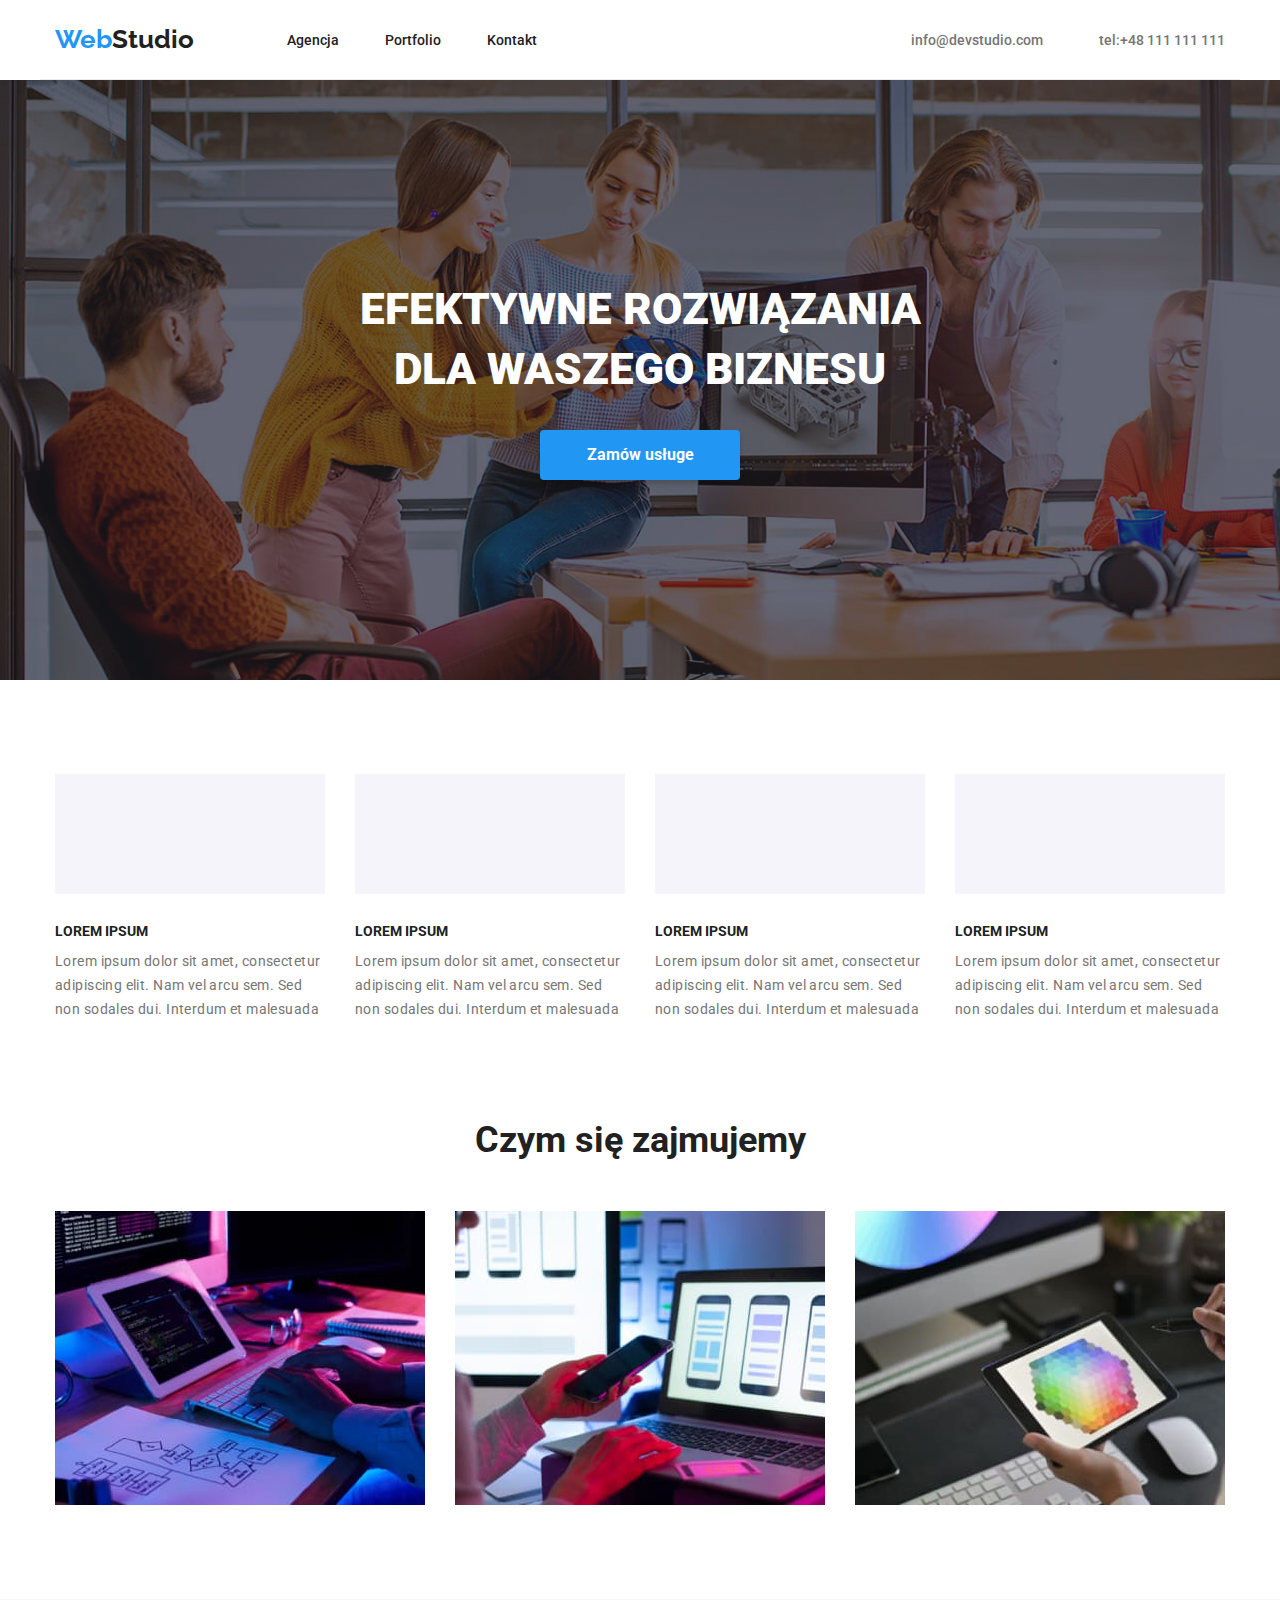
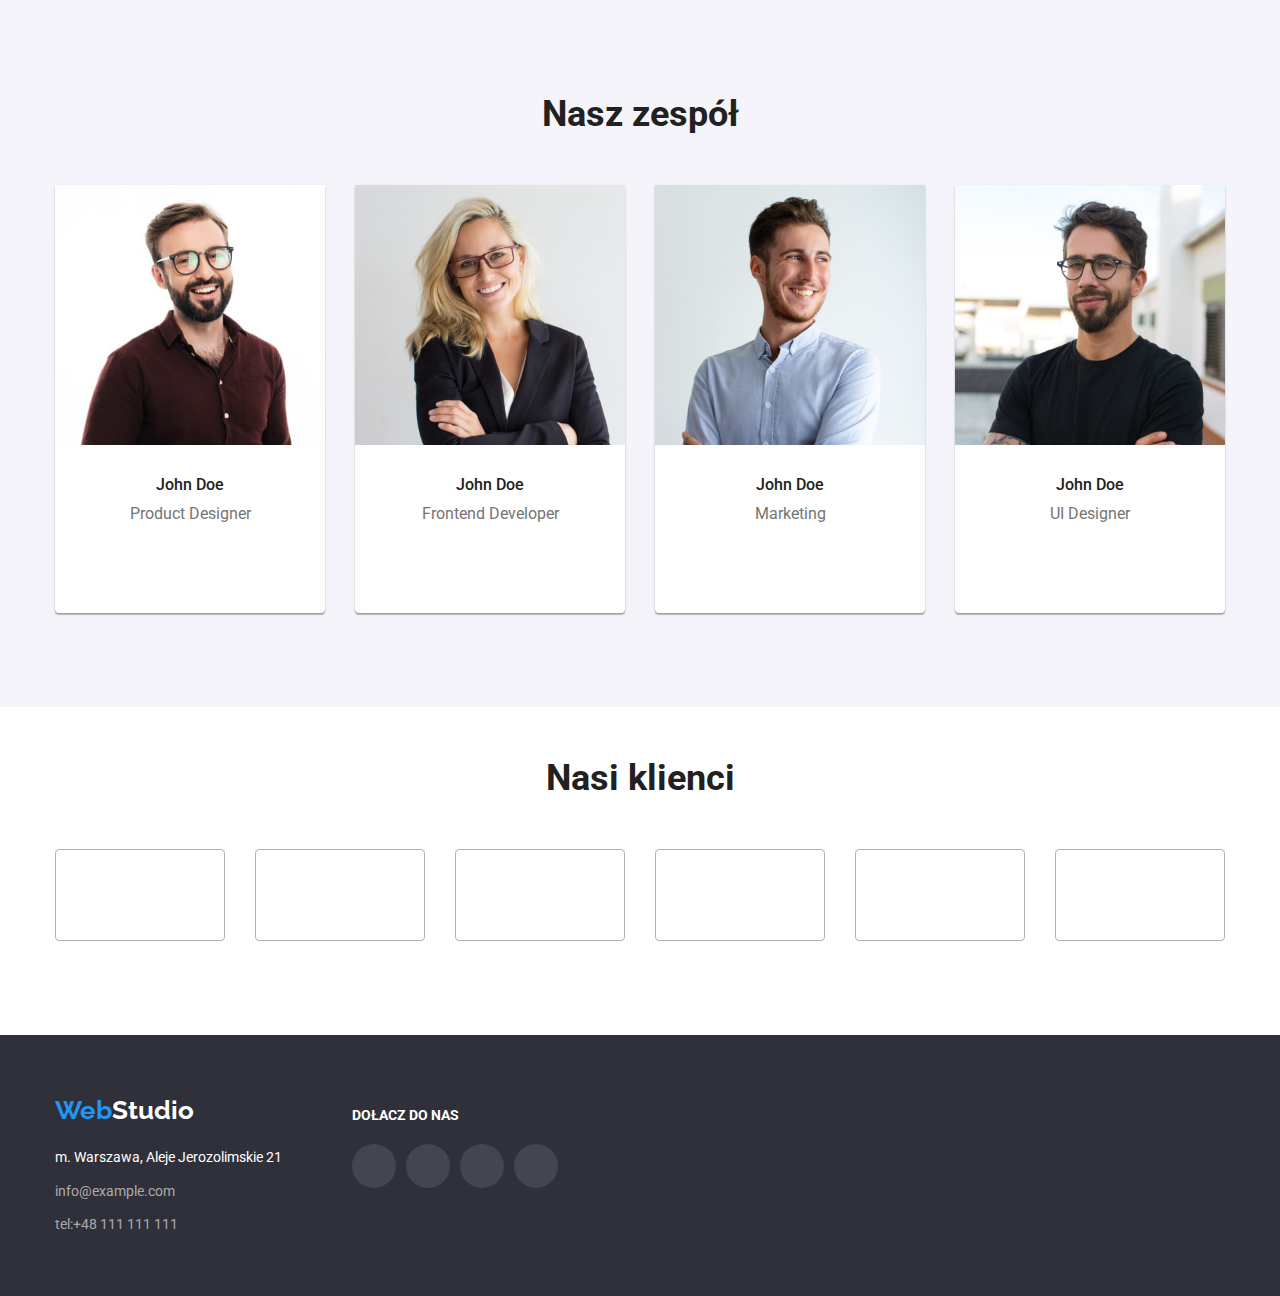
==== commit 7e991e0b: "POPRAWIONE ZADANIE 4" ====
--- a/index.html
+++ b/index.html
@@ -38,7 +38,7 @@
           <li class="menu-icons">
             <a class="contacts-link" href="mailto:info@devstudio.com">
               <svg class="menu-icons-poczta">
-                <use href="./images/sprite.svg/sprite.svg#icon-poczta"></use>
+                <use href="./images/sprite.svg#icon-poczta"></use>
               </svg>
               info@devstudio.com
             </a>
@@ -47,7 +47,7 @@
           <li class="menu-icons">
             <a class="contacts-link" href="tel:+48111111111">
               <svg class="menu-icons-telephone">
-                <use href="./images/sprite.svg/sprite.svg#icon-telephone"></use>
+                <use href="./images/sprite.svg#icon-telephone"></use>
               </svg>
               tel:+48 111 111 111
             </a>
@@ -72,14 +72,14 @@
             <li class="lorem-ipsum-picture-1">
               <a class="lorem-ipsum-picture-item" href="#">
                 <svg class="lorem-ipsum-picture-item-above">
-                  <use href="./images/sprite.svg/sprite.svg#icon-antenna"></use>
+                  <use href="./images/sprite.svg#icon-antenna"></use>
                 </svg>
               </a>
             </li>
             <li class="lorem-ipsum-picture-1">
               <a class="lorem-ipsum-picture-item" href="#">
                 <svg class="lorem-ipsum-picture-item-above">
-                  <use href="./images/sprite.svg/sprite.svg#icon-clock"></use>
+                  <use href="./images/sprite.svg#icon-clock"></use>
                 </svg>
               </a>
             </li>
@@ -87,7 +87,7 @@
             <li class="lorem-ipsum-picture-1">
               <a class="lorem-ipsum-picture-item" href="#">
                 <svg class="lorem-ipsum-picture-item-above">
-                  <use href="./images/sprite.svg/sprite.svg#icon-diagram"></use>
+                  <use href="./images/sprite.svg#icon-diagram"></use>
                 </svg>
               </a>
             </li>
@@ -96,7 +96,7 @@
               <a class="lorem-ipsum-picture-item" href="#">
                 <svg class="lorem-ipsum-picture-item-above">
                   <use
-                    href="./images/sprite.svg/sprite.svg#icon-astronaut"
+                    href="./images/sprite.svg#icon-astronaut"
                   ></use>
                 </svg>
               </a>
@@ -196,37 +196,37 @@
                       <a class="social-link-item" href="#">
                         <svg class="social-icons">
                           <use
-                            href="./images/sprite.svg/sprite.svg#icon-instagram"
-                          ></use>
-                        </svg>
-                      </a>
-                    </li>
-
-                    <li class="social-list-item">
-                      <a class="social-link-item" href="#">
-                        <svg class="social-icons">
-                          <use
-                            href="./images/sprite.svg/sprite.svg#icon-bird"
-                          ></use>
-                        </svg>
-                      </a>
-                    </li>
-
-                    <li class="social-list-item">
-                      <a class="social-link-item" href="#">
-                        <svg class="social-icons">
-                          <use
-                            href="./images/sprite.svg/sprite.svg#icon-facebook"
-                          ></use>
-                        </svg>
-                      </a>
-                    </li>
-
-                    <li class="social-list-item">
-                      <a class="social-link-item" href="#">
-                        <svg class="social-icons">
-                          <use
-                            href="./images/sprite.svg/sprite.svg#icon-linkedin"
+                            href="./images/sprite.svg#icon-instagram"
+                          ></use>
+                        </svg>
+                      </a>
+                    </li>
+
+                    <li class="social-list-item">
+                      <a class="social-link-item" href="#">
+                        <svg class="social-icons">
+                          <use
+                            href="./images/sprite.svg#icon-bird"
+                          ></use>
+                        </svg>
+                      </a>
+                    </li>
+
+                    <li class="social-list-item">
+                      <a class="social-link-item" href="#">
+                        <svg class="social-icons">
+                          <use
+                            href="./images/sprite.svg#icon-facebook"
+                          ></use>
+                        </svg>
+                      </a>
+                    </li>
+
+                    <li class="social-list-item">
+                      <a class="social-link-item" href="#">
+                        <svg class="social-icons">
+                          <use
+                            href="./images/sprite.svg#icon-linkedin"
                           ></use>
                         </svg>
                       </a>
@@ -252,37 +252,37 @@
                       <a class="social-link-item" href="#">
                         <svg class="social-icons">
                           <use
-                            href="./images/sprite.svg/sprite.svg#icon-instagram"
-                          ></use>
-                        </svg>
-                      </a>
-                    </li>
-
-                    <li class="social-list-item">
-                      <a class="social-link-item" href="#">
-                        <svg class="social-icons">
-                          <use
-                            href="../images/sprite.svg/sprite.svg#icon-bird"
-                          ></use>
-                        </svg>
-                      </a>
-                    </li>
-
-                    <li class="social-list-item">
-                      <a class="social-link-item" href="#">
-                        <svg class="social-icons">
-                          <use
-                            href="./images/sprite.svg/sprite.svg#icon-facebook"
-                          ></use>
-                        </svg>
-                      </a>
-                    </li>
-
-                    <li class="social-list-item">
-                      <a class="social-link-item" href="#">
-                        <svg class="social-icons">
-                          <use
-                            href="./images/sprite.svg/sprite.svg#icon-linkedin"
+                            href="./images/sprite.svg#icon-instagram"
+                          ></use>
+                        </svg>
+                      </a>
+                    </li>
+
+                    <li class="social-list-item">
+                      <a class="social-link-item" href="#">
+                        <svg class="social-icons">
+                          <use
+                            href="../images/sprite.svg#icon-bird"
+                          ></use>
+                        </svg>
+                      </a>
+                    </li>
+
+                    <li class="social-list-item">
+                      <a class="social-link-item" href="#">
+                        <svg class="social-icons">
+                          <use
+                            href="./images/sprite.svg#icon-facebook"
+                          ></use>
+                        </svg>
+                      </a>
+                    </li>
+
+                    <li class="social-list-item">
+                      <a class="social-link-item" href="#">
+                        <svg class="social-icons">
+                          <use
+                            href="./images/sprite.svg#icon-linkedin"
                           ></use>
                         </svg>
                       </a>
@@ -308,37 +308,37 @@
                       <a class="social-link-item" href="#">
                         <svg class="social-icons">
                           <use
-                            href="./images/sprite.svg/sprite.svg#icon-instagram"
-                          ></use>
-                        </svg>
-                      </a>
-                    </li>
-
-                    <li class="social-list-item">
-                      <a class="social-link-item" href="#">
-                        <svg class="social-icons">
-                          <use
-                            href="./images/sprite.svg/sprite.svg#icon-bird"
-                          ></use>
-                        </svg>
-                      </a>
-                    </li>
-
-                    <li class="social-list-item">
-                      <a class="social-link-item" href="#">
-                        <svg class="social-icons">
-                          <use
-                            href="./images/sprite.svg/sprite.svg#icon-facebook"
-                          ></use>
-                        </svg>
-                      </a>
-                    </li>
-
-                    <li class="social-list-item">
-                      <a class="social-link-item" href="#">
-                        <svg class="social-icons">
-                          <use
-                            href="./images/sprite.svg/sprite.svg#icon-linkedin"
+                            href="./images/sprite.svg#icon-instagram"
+                          ></use>
+                        </svg>
+                      </a>
+                    </li>
+
+                    <li class="social-list-item">
+                      <a class="social-link-item" href="#">
+                        <svg class="social-icons">
+                          <use
+                            href="./images/sprite.svg#icon-bird"
+                          ></use>
+                        </svg>
+                      </a>
+                    </li>
+
+                    <li class="social-list-item">
+                      <a class="social-link-item" href="#">
+                        <svg class="social-icons">
+                          <use
+                            href="./images/sprite.svg#icon-facebook"
+                          ></use>
+                        </svg>
+                      </a>
+                    </li>
+
+                    <li class="social-list-item">
+                      <a class="social-link-item" href="#">
+                        <svg class="social-icons">
+                          <use
+                            href="./images/sprite.svg#icon-linkedin"
                           ></use>
                         </svg>
                       </a>
@@ -360,7 +360,7 @@
                     <a class="social-link-item" href="#">
                       <svg class="social-icons">
                         <use
-                          href="./images/sprite.svg/sprite.svg#icon-instagram"
+                          href="./images/sprite.svg#icon-instagram"
                         ></use>
                       </svg>
                     </a>
@@ -370,7 +370,7 @@
                     <a class="social-link-item" href="#">
                       <svg class="social-icons">
                         <use
-                          href="../images/sprite.svg/sprite.svg#icon-bird"
+                          href="../images/sprite.svg#icon-bird"
                         ></use>
                       </svg>
                     </a>
@@ -380,7 +380,7 @@
                     <a class="social-link-item" href="#">
                       <svg class="social-icons">
                         <use
-                          href="./images/sprite.svg/sprite.svg#icon-facebook"
+                          href="./images/sprite.svg#icon-facebook"
                         ></use>
                       </svg>
                     </a>
@@ -390,7 +390,7 @@
                     <a class="social-link-item" href="#">
                       <svg class="social-icons">
                         <use
-                          href="./images/sprite.svg/sprite.svg#icon-linkedin"
+                          href="./images/sprite.svg#icon-linkedin"
                         ></use>
                       </svg>
                     </a>
@@ -407,7 +407,7 @@
           <li class="our-customers-items">
             <a class="our-customers-icons" href="#">
               <svg class="customers-icons">
-                <use href="./images/sprite.svg/sprite.svg#icon-square"></use>
+                <use href="./images/sprite.svg#icon-square"></use>
               </svg>
             </a>
           </li>
@@ -415,7 +415,7 @@
           <li class="our-customers-items">
             <a class="our-customers-icons" href="#">
               <svg class="customers-icons">
-                <use href="./images/sprite.svg/sprite.svg#icon-rectangle"></use>
+                <use href="./images/sprite.svg#icon-rectangle"></use>
               </svg>
             </a>
           </li>
@@ -423,7 +423,7 @@
           <li class="our-customers-items">
             <a class="our-customers-icons" href="#">
               <svg class="customers-icons">
-                <use href="./images/sprite.svg/sprite.svg#icon-company"></use>
+                <use href="./images/sprite.svg#icon-company"></use>
               </svg>
             </a>
           </li>
@@ -431,7 +431,7 @@
           <li class="our-customers-items">
             <a class="our-customers-icons" href="#">
               <svg class="customers-icons">
-                <use href="./images/sprite.svg/sprite.svg#icon-krople"></use>
+                <use href="./images/sprite.svg#icon-krople"></use>
               </svg>
             </a>
           </li>
@@ -439,7 +439,7 @@
           <li class="our-customers-items">
             <a class="our-customers-icons" href="#">
               <svg class="customers-icons">
-                <use href="./images/sprite.svg/sprite.svg#icon-listki"></use>
+                <use href="./images/sprite.svg#icon-listki"></use>
               </svg>
             </a>
           </li>
@@ -447,7 +447,7 @@
           <li class="our-customers-items">
             <a class="our-customers-icons" href="#">
               <svg class="customers-icons">
-                <use href="./images/sprite.svg/sprite.svg#icon-boxx"></use>
+                <use href="./images/sprite.svg#icon-boxx"></use>
               </svg>
             </a>
           </li>
@@ -485,7 +485,7 @@
           <li class="join-us">
             <a class="join-us-footer" href="#">
               <svg class="join-us-footer-icons">
-                <use href="./images/sprite.svg/sprite.svg#icon-instagram"></use>
+                <use href="./images/sprite.svg#icon-instagram"></use>
               </svg>
             </a>
           </li>
@@ -493,7 +493,7 @@
           <li class="join-us">
             <a class="join-us-footer" href="#">
               <svg class="join-us-footer-icons">
-                <use href="./images/sprite.svg/sprite.svg#icon-bird"></use>
+                <use href="./images/sprite.svg#icon-bird"></use>
               </svg>
             </a>
           </li>
@@ -501,7 +501,7 @@
           <li class="join-us">
             <a class="join-us-footer" href="#">
               <svg class="join-us-footer-icons">
-                <use href="./images/sprite.svg/sprite.svg#icon-facebook"></use>
+                <use href="./images/sprite.svg#icon-facebook"></use>
               </svg>
             </a>
           </li>
@@ -509,7 +509,7 @@
           <li class="join-us">
             <a class="join-us-footer" href="#">
               <svg class="join-us-footer-icons">
-                <use href="./images/sprite.svg/sprite.svg#icon-linkedin"></use>
+                <use href="./images/sprite.svg#icon-linkedin"></use>
               </svg>
             </a>
           </li>
